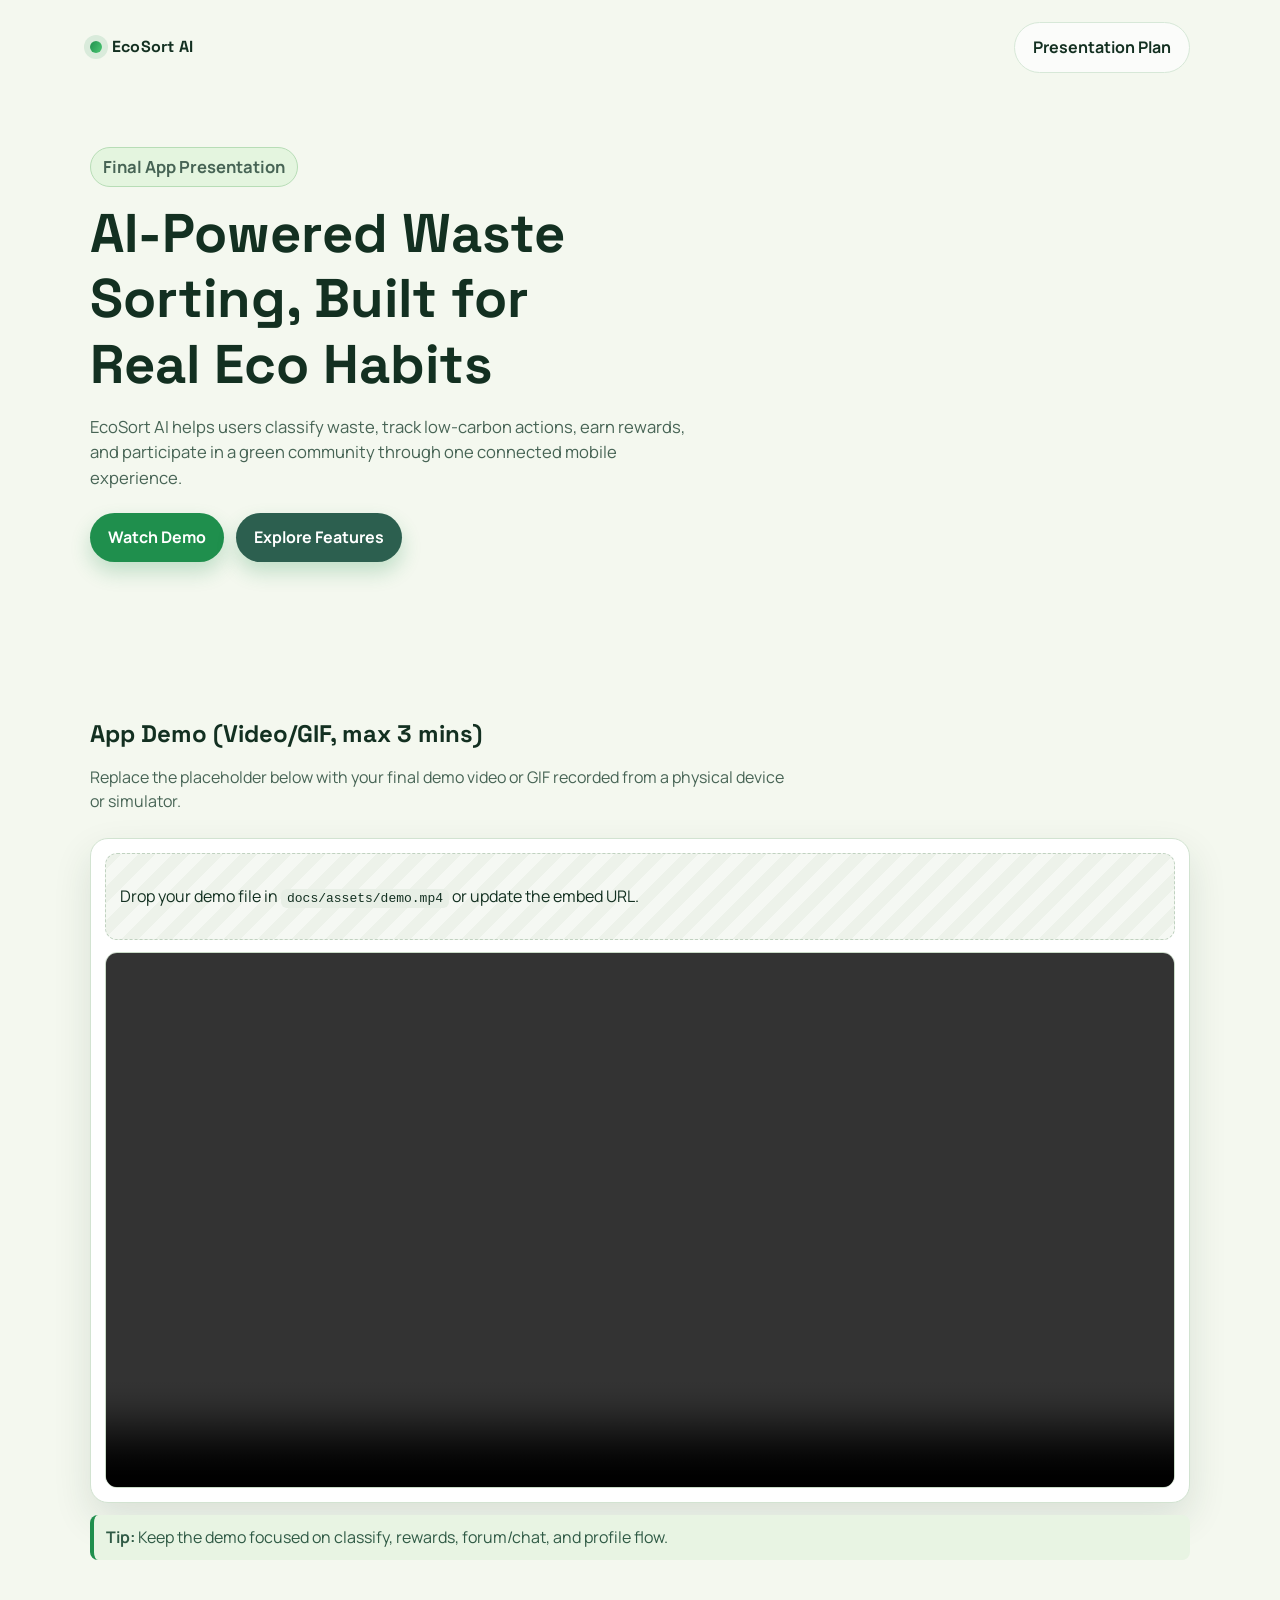
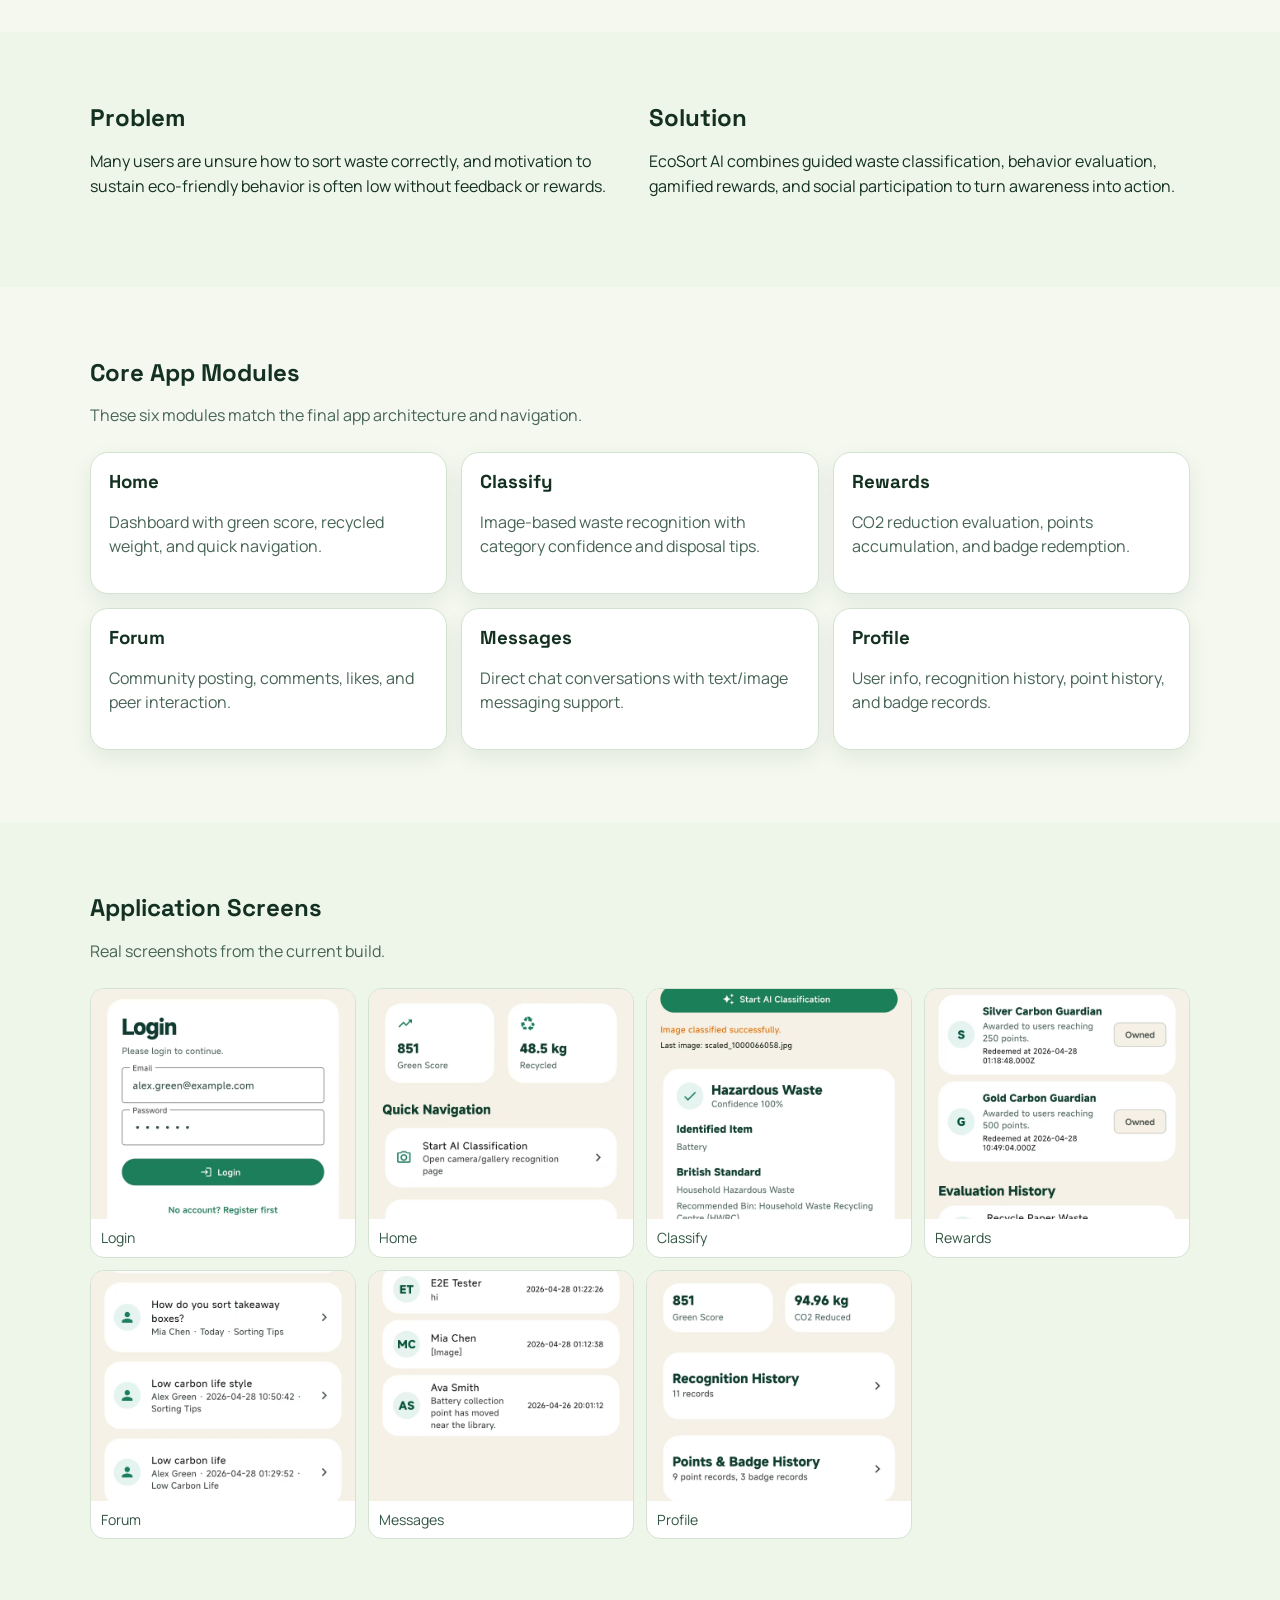
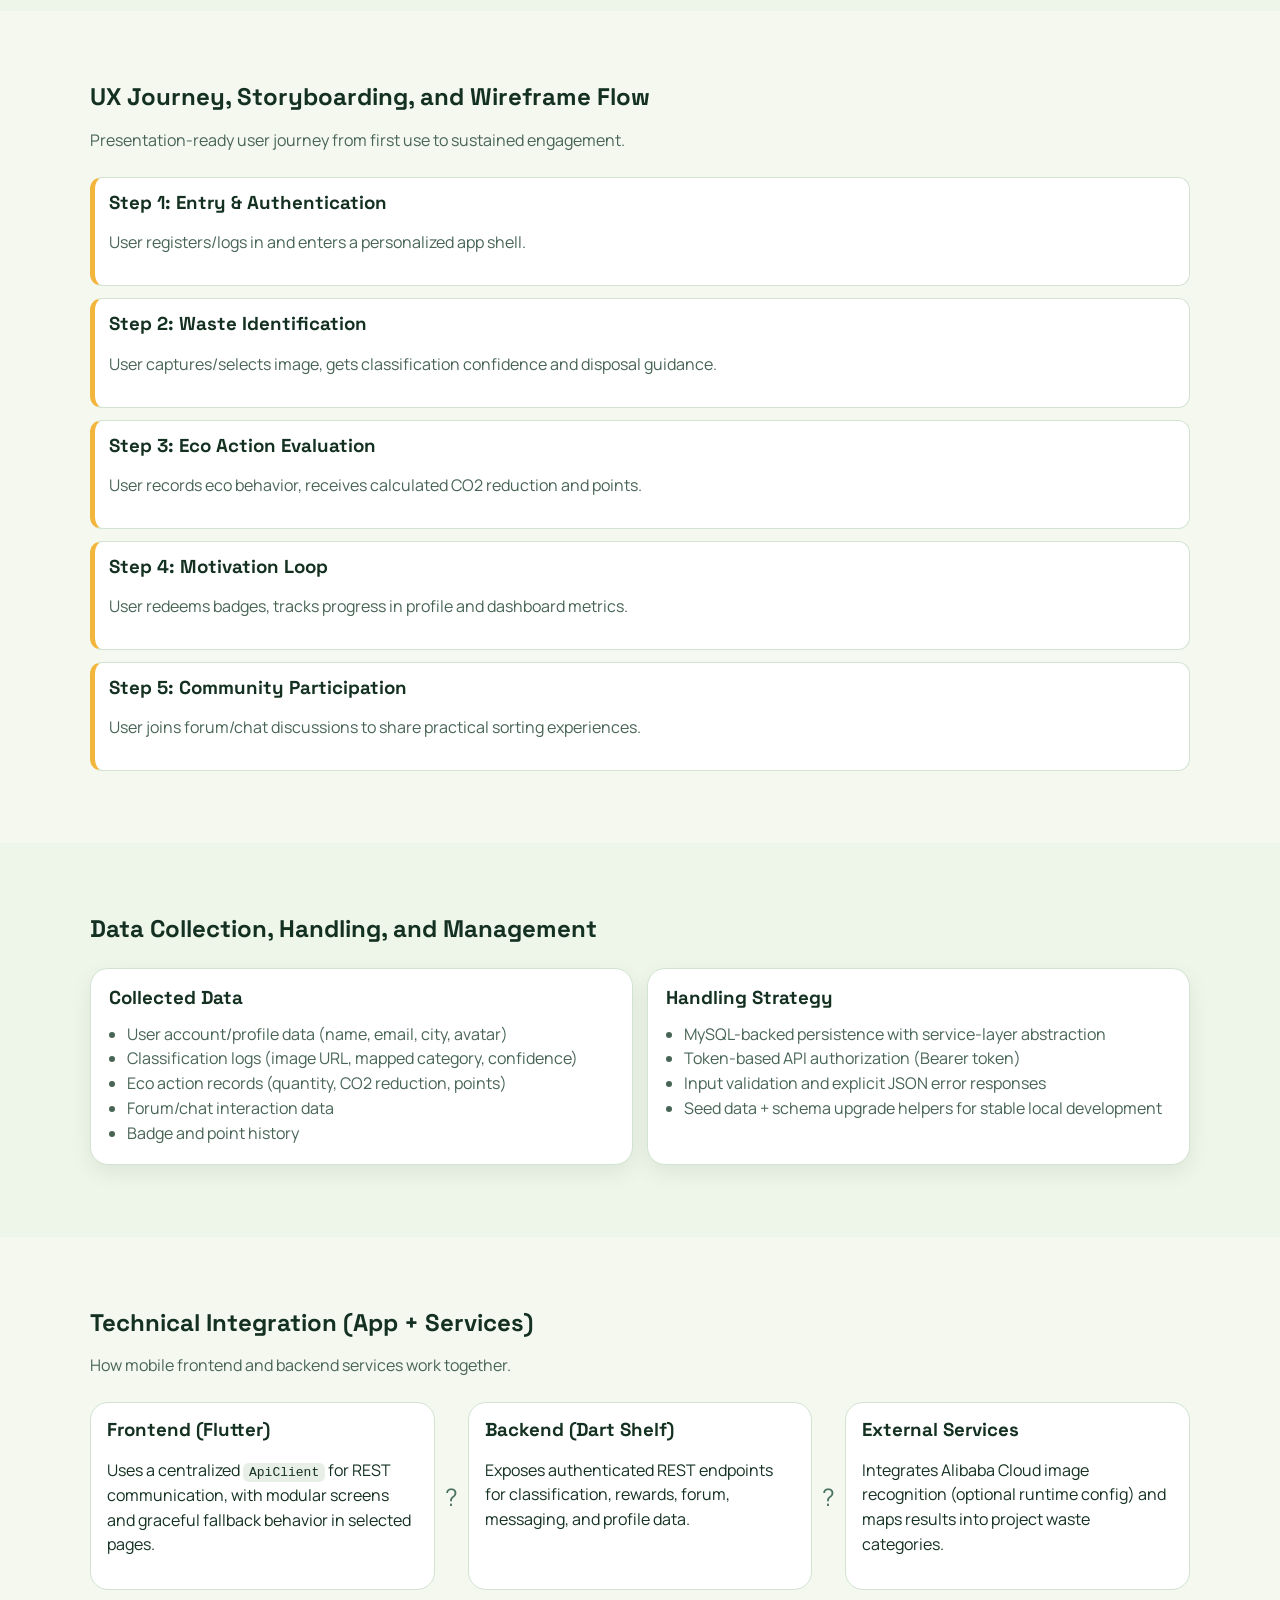
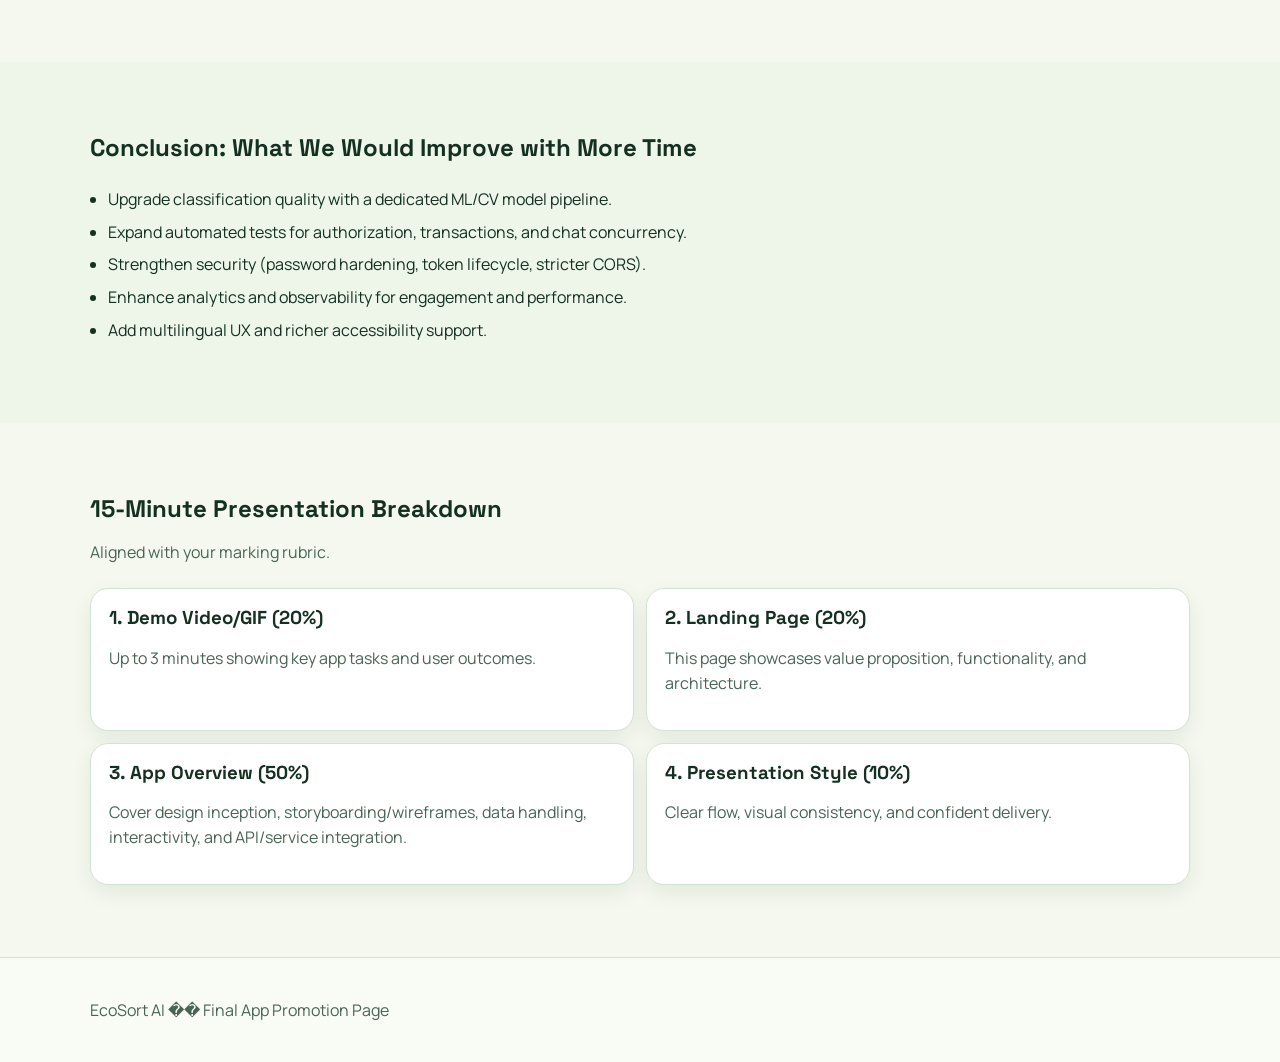
==== docs/index.html @ d4084b25 "Add GitHub pages" ====
<!doctype html>
<html lang="en">
  <head>
    <meta charset="UTF-8" />
    <meta name="viewport" content="width=device-width, initial-scale=1.0" />
    <title>EcoSort AI | Intelligent Waste Sorting App</title>
    <meta
      name="description"
      content="EcoSort AI is a Flutter-based mobile app for intelligent waste sorting, eco rewards, and green community engagement."
    />
    <link rel="preconnect" href="https://fonts.googleapis.com" />
    <link rel="preconnect" href="https://fonts.gstatic.com" crossorigin />
    <link
      href="https://fonts.googleapis.com/css2?family=Manrope:wght@400;500;600;700;800&family=Space+Grotesk:wght@500;700&display=swap"
      rel="stylesheet"
    />
    <link rel="stylesheet" href="styles.css" />
  </head>
  <body>
    <header class="hero">
      <div class="hero__bg"></div>
      <nav class="nav container">
        <div class="brand">
          <span class="brand__dot"></span>
          <span class="brand__text">EcoSort AI</span>
        </div>
        <a class="btn btn--ghost" href="#presentation-plan">Presentation Plan</a>
      </nav>

      <section class="hero__content container">
        <p class="pill">Final App Presentation</p>
        <h1>AI-Powered Waste Sorting, Built for Real Eco Habits</h1>
        <p>
          EcoSort AI helps users classify waste, track low-carbon actions, earn rewards,
          and participate in a green community through one connected mobile experience.
        </p>
        <div class="hero__actions">
          <a class="btn" href="#demo">Watch Demo</a>
          <a class="btn btn--secondary" href="#features">Explore Features</a>
        </div>
      </section>
    </header>

    <main>
      <section id="demo" class="section container">
        <div class="section__heading">
          <h2>App Demo (Video/GIF, max 3 mins)</h2>
          <p>
            Replace the placeholder below with your final demo video or GIF recorded from
            a physical device or simulator.
          </p>
        </div>

        <div class="demo-card">
          <div class="demo-card__placeholder">
            <p>Drop your demo file in <code>docs/assets/demo.mp4</code> or update the embed URL.</p>
          </div>
          <video controls preload="metadata" class="demo-card__video">
            <source src="assets/demo.mp4" type="video/mp4" />
            Your browser does not support HTML5 video.
          </video>
        </div>

        <div class="tip">
          <strong>Tip:</strong> Keep the demo focused on classify, rewards, forum/chat, and profile flow.
        </div>
      </section>

      <section id="problem-solution" class="section section--alt">
        <div class="container split">
          <div>
            <h2>Problem</h2>
            <p>
              Many users are unsure how to sort waste correctly, and motivation to sustain
              eco-friendly behavior is often low without feedback or rewards.
            </p>
          </div>
          <div>
            <h2>Solution</h2>
            <p>
              EcoSort AI combines guided waste classification, behavior evaluation,
              gamified rewards, and social participation to turn awareness into action.
            </p>
          </div>
        </div>
      </section>

      <section id="features" class="section container">
        <div class="section__heading">
          <h2>Core App Modules</h2>
          <p>These six modules match the final app architecture and navigation.</p>
        </div>

        <div class="grid grid--cards">
          <article class="feature-card">
            <h3>Home</h3>
            <p>Dashboard with green score, recycled weight, and quick navigation.</p>
          </article>
          <article class="feature-card">
            <h3>Classify</h3>
            <p>Image-based waste recognition with category confidence and disposal tips.</p>
          </article>
          <article class="feature-card">
            <h3>Rewards</h3>
            <p>CO2 reduction evaluation, points accumulation, and badge redemption.</p>
          </article>
          <article class="feature-card">
            <h3>Forum</h3>
            <p>Community posting, comments, likes, and peer interaction.</p>
          </article>
          <article class="feature-card">
            <h3>Messages</h3>
            <p>Direct chat conversations with text/image messaging support.</p>
          </article>
          <article class="feature-card">
            <h3>Profile</h3>
            <p>User info, recognition history, point history, and badge records.</p>
          </article>
        </div>
      </section>

      <section id="screens" class="section section--alt">
        <div class="container">
          <div class="section__heading">
            <h2>Application Screens</h2>
            <p>Real screenshots from the current build.</p>
          </div>

          <div class="gallery">
            <figure><img src="assets/screenshots/login.jpg" alt="Login screen" /><figcaption>Login</figcaption></figure>
            <figure><img src="assets/screenshots/Home.jpg" alt="Home screen" /><figcaption>Home</figcaption></figure>
            <figure><img src="assets/screenshots/Classify.jpg" alt="Classify screen" /><figcaption>Classify</figcaption></figure>
            <figure><img src="assets/screenshots/Rewards.jpg" alt="Rewards screen" /><figcaption>Rewards</figcaption></figure>
            <figure><img src="assets/screenshots/Forum.jpg" alt="Forum screen" /><figcaption>Forum</figcaption></figure>
            <figure><img src="assets/screenshots/Messages.jpg" alt="Messages screen" /><figcaption>Messages</figcaption></figure>
            <figure><img src="assets/screenshots/Profile.jpg" alt="Profile screen" /><figcaption>Profile</figcaption></figure>
          </div>
        </div>
      </section>

      <section id="ux" class="section container">
        <div class="section__heading">
          <h2>UX Journey, Storyboarding, and Wireframe Flow</h2>
          <p>Presentation-ready user journey from first use to sustained engagement.</p>
        </div>

        <ol class="timeline">
          <li>
            <h3>Step 1: Entry & Authentication</h3>
            <p>User registers/logs in and enters a personalized app shell.</p>
          </li>
          <li>
            <h3>Step 2: Waste Identification</h3>
            <p>User captures/selects image, gets classification confidence and disposal guidance.</p>
          </li>
          <li>
            <h3>Step 3: Eco Action Evaluation</h3>
            <p>User records eco behavior, receives calculated CO2 reduction and points.</p>
          </li>
          <li>
            <h3>Step 4: Motivation Loop</h3>
            <p>User redeems badges, tracks progress in profile and dashboard metrics.</p>
          </li>
          <li>
            <h3>Step 5: Community Participation</h3>
            <p>User joins forum/chat discussions to share practical sorting experiences.</p>
          </li>
        </ol>
      </section>

      <section id="data" class="section section--alt">
        <div class="container">
          <div class="section__heading">
            <h2>Data Collection, Handling, and Management</h2>
          </div>

          <div class="grid grid--two">
            <article class="info-card">
              <h3>Collected Data</h3>
              <ul>
                <li>User account/profile data (name, email, city, avatar)</li>
                <li>Classification logs (image URL, mapped category, confidence)</li>
                <li>Eco action records (quantity, CO2 reduction, points)</li>
                <li>Forum/chat interaction data</li>
                <li>Badge and point history</li>
              </ul>
            </article>
            <article class="info-card">
              <h3>Handling Strategy</h3>
              <ul>
                <li>MySQL-backed persistence with service-layer abstraction</li>
                <li>Token-based API authorization (Bearer token)</li>
                <li>Input validation and explicit JSON error responses</li>
                <li>Seed data + schema upgrade helpers for stable local development</li>
              </ul>
            </article>
          </div>
        </div>
      </section>

      <section id="integration" class="section container">
        <div class="section__heading">
          <h2>Technical Integration (App + Services)</h2>
          <p>How mobile frontend and backend services work together.</p>
        </div>

        <div class="integration">
          <div class="integration__column">
            <h3>Frontend (Flutter)</h3>
            <p>
              Uses a centralized <code>ApiClient</code> for REST communication,
              with modular screens and graceful fallback behavior in selected pages.
            </p>
          </div>
          <div class="integration__arrow">?</div>
          <div class="integration__column">
            <h3>Backend (Dart Shelf)</h3>
            <p>
              Exposes authenticated REST endpoints for classification, rewards,
              forum, messaging, and profile data.
            </p>
          </div>
          <div class="integration__arrow">?</div>
          <div class="integration__column">
            <h3>External Services</h3>
            <p>
              Integrates Alibaba Cloud image recognition (optional runtime config)
              and maps results into project waste categories.
            </p>
          </div>
        </div>
      </section>

      <section id="improvements" class="section section--alt">
        <div class="container">
          <div class="section__heading">
            <h2>Conclusion: What We Would Improve with More Time</h2>
          </div>

          <ul class="improvements">
            <li>Upgrade classification quality with a dedicated ML/CV model pipeline.</li>
            <li>Expand automated tests for authorization, transactions, and chat concurrency.</li>
            <li>Strengthen security (password hardening, token lifecycle, stricter CORS).</li>
            <li>Enhance analytics and observability for engagement and performance.</li>
            <li>Add multilingual UX and richer accessibility support.</li>
          </ul>
        </div>
      </section>

      <section id="presentation-plan" class="section container">
        <div class="section__heading">
          <h2>15-Minute Presentation Breakdown</h2>
          <p>Aligned with your marking rubric.</p>
        </div>

        <div class="plan">
          <article>
            <h3>1. Demo Video/GIF (20%)</h3>
            <p>Up to 3 minutes showing key app tasks and user outcomes.</p>
          </article>
          <article>
            <h3>2. Landing Page (20%)</h3>
            <p>This page showcases value proposition, functionality, and architecture.</p>
          </article>
          <article>
            <h3>3. App Overview (50%)</h3>
            <p>
              Cover design inception, storyboarding/wireframes, data handling,
              interactivity, and API/service integration.
            </p>
          </article>
          <article>
            <h3>4. Presentation Style (10%)</h3>
            <p>Clear flow, visual consistency, and confident delivery.</p>
          </article>
        </div>
      </section>
    </main>

    <footer class="footer">
      <div class="container">
        <p>EcoSort AI �� Final App Promotion Page</p>
      </div>
    </footer>
  </body>
</html>
---- docs/styles.css ----
:root {
  --bg: #f4f8ef;
  --surface: #ffffff;
  --surface-soft: #ecf5e6;
  --ink: #133021;
  --ink-soft: #476455;
  --accent: #1f8f4d;
  --accent-2: #f2b63d;
  --line: #d2e3d1;
  --shadow: 0 16px 38px rgba(22, 57, 38, 0.12);
  --radius: 18px;
}

* {
  box-sizing: border-box;
}

html,
body {
  margin: 0;
  padding: 0;
  font-family: "Manrope", sans-serif;
  color: var(--ink);
  background: var(--bg);
  line-height: 1.55;
}

img,
video {
  max-width: 100%;
  display: block;
}

.container {
  width: min(1100px, 92vw);
  margin: 0 auto;
}

.hero {
  position: relative;
  overflow: hidden;
  padding-bottom: 56px;
}

.hero__bg {
  position: absolute;
  inset: 0;
  background:
    radial-gradient(circle at 20% 10%, #d8f0ce 0%, transparent 35%),
    radial-gradient(circle at 90% 20%, #ffe9ba 0%, transparent 30%),
    linear-gradient(135deg, #f7fff1, #eef8e8 50%, #f8f6ea);
  z-index: -1;
}

.nav {
  display: flex;
  justify-content: space-between;
  align-items: center;
  padding: 22px 0;
}

.brand {
  display: inline-flex;
  align-items: center;
  gap: 10px;
}

.brand__dot {
  width: 12px;
  height: 12px;
  border-radius: 50%;
  background: linear-gradient(120deg, var(--accent), #4dc874);
  box-shadow: 0 0 0 6px rgba(31, 143, 77, 0.12);
}

.brand__text {
  font-family: "Space Grotesk", sans-serif;
  font-weight: 700;
  letter-spacing: 0.2px;
}

.hero__content {
  padding: 36px 0 30px;
}

.pill {
  display: inline-block;
  background: #e4f5df;
  color: #1b6f3f;
  border: 1px solid #b7ddb6;
  border-radius: 999px;
  padding: 6px 12px;
  font-weight: 700;
  font-size: 0.82rem;
  margin-bottom: 14px;
}

h1,
h2,
h3 {
  margin: 0 0 12px;
  line-height: 1.2;
  font-family: "Space Grotesk", sans-serif;
}

h1 {
  font-size: clamp(2rem, 4.4vw, 3.4rem);
  max-width: 15ch;
}

.hero__content p {
  max-width: 62ch;
  color: var(--ink-soft);
  font-size: 1.04rem;
}

.hero__actions {
  display: flex;
  gap: 12px;
  margin-top: 22px;
  flex-wrap: wrap;
}

.btn {
  display: inline-flex;
  align-items: center;
  justify-content: center;
  border: none;
  border-radius: 999px;
  padding: 12px 18px;
  text-decoration: none;
  font-weight: 700;
  color: white;
  background: var(--accent);
  transition: transform 0.2s ease, box-shadow 0.2s ease;
  box-shadow: 0 10px 20px rgba(31, 143, 77, 0.24);
}

.btn:hover {
  transform: translateY(-2px);
}

.btn--secondary {
  background: #2c5f4f;
}

.btn--ghost {
  color: var(--ink);
  background: rgba(255, 255, 255, 0.68);
  border: 1px solid #d7e8d8;
  box-shadow: none;
}

.section {
  padding: 72px 0;
}

.section--alt {
  background: #eef5e9;
}

.section__heading {
  margin-bottom: 24px;
}

.section__heading p {
  color: var(--ink-soft);
  max-width: 70ch;
}

.demo-card {
  background: var(--surface);
  border: 1px solid var(--line);
  border-radius: var(--radius);
  padding: 14px;
  box-shadow: var(--shadow);
}

.demo-card__placeholder {
  background: repeating-linear-gradient(
    -45deg,
    #f5f8f3,
    #f5f8f3 12px,
    #edf2ea 12px,
    #edf2ea 24px
  );
  border: 1px dashed #c0d2c0;
  border-radius: 12px;
  padding: 14px;
  margin-bottom: 12px;
}

.demo-card__video {
  width: 100%;
  border-radius: 12px;
  border: 1px solid #cadbc7;
}

.tip {
  margin-top: 12px;
  color: #2f5a45;
  background: #e8f4e3;
  border-left: 4px solid var(--accent);
  padding: 10px 12px;
  border-radius: 8px;
}

.split {
  display: grid;
  gap: 18px;
  grid-template-columns: repeat(2, minmax(0, 1fr));
}

.grid {
  display: grid;
  gap: 14px;
}

.grid--cards {
  grid-template-columns: repeat(3, minmax(0, 1fr));
}

.feature-card,
.info-card,
.plan article {
  background: var(--surface);
  border: 1px solid var(--line);
  border-radius: var(--radius);
  padding: 18px;
  box-shadow: 0 8px 22px rgba(18, 48, 34, 0.07);
}

.feature-card p,
.info-card li,
.plan p,
.timeline p {
  color: var(--ink-soft);
}

.gallery {
  display: grid;
  gap: 12px;
  grid-template-columns: repeat(4, minmax(0, 1fr));
}

.gallery figure {
  margin: 0;
  border-radius: 14px;
  overflow: hidden;
  background: var(--surface);
  border: 1px solid var(--line);
}

.gallery img {
  width: 100%;
  height: 230px;
  object-fit: cover;
}

.gallery figcaption {
  font-size: 0.88rem;
  padding: 8px 10px;
  color: #325543;
}

.timeline {
  list-style: none;
  padding: 0;
  margin: 0;
  display: grid;
  gap: 12px;
}

.timeline li {
  background: var(--surface);
  border: 1px solid var(--line);
  border-left: 5px solid var(--accent-2);
  border-radius: 12px;
  padding: 14px;
}

.grid--two {
  grid-template-columns: repeat(2, minmax(0, 1fr));
}

.info-card ul,
.improvements {
  margin: 0;
  padding-left: 18px;
}

.integration {
  display: grid;
  gap: 10px;
  grid-template-columns: 1fr auto 1fr auto 1fr;
  align-items: stretch;
}

.integration__column {
  background: var(--surface);
  border: 1px solid var(--line);
  border-radius: var(--radius);
  padding: 16px;
}

.integration__arrow {
  display: grid;
  place-items: center;
  font-size: 1.5rem;
  color: #4b735f;
}

.improvements li {
  margin: 8px 0;
}

.plan {
  display: grid;
  gap: 12px;
  grid-template-columns: repeat(2, minmax(0, 1fr));
}

.footer {
  border-top: 1px solid #d4e2d4;
  background: #f8fcf4;
  padding: 24px 0;
  color: #486553;
}

code {
  background: #e8efe6;
  padding: 2px 6px;
  border-radius: 6px;
}

@media (max-width: 980px) {
  .grid--cards {
    grid-template-columns: repeat(2, minmax(0, 1fr));
  }

  .gallery {
    grid-template-columns: repeat(3, minmax(0, 1fr));
  }

  .integration {
    grid-template-columns: 1fr;
  }

  .integration__arrow {
    transform: rotate(90deg);
    font-size: 1.2rem;
  }
}

@media (max-width: 720px) {
  .split,
  .grid--two,
  .plan,
  .grid--cards,
  .gallery {
    grid-template-columns: 1fr;
  }

  .hero__content {
    padding-top: 24px;
  }

  .section {
    padding: 54px 0;
  }
}
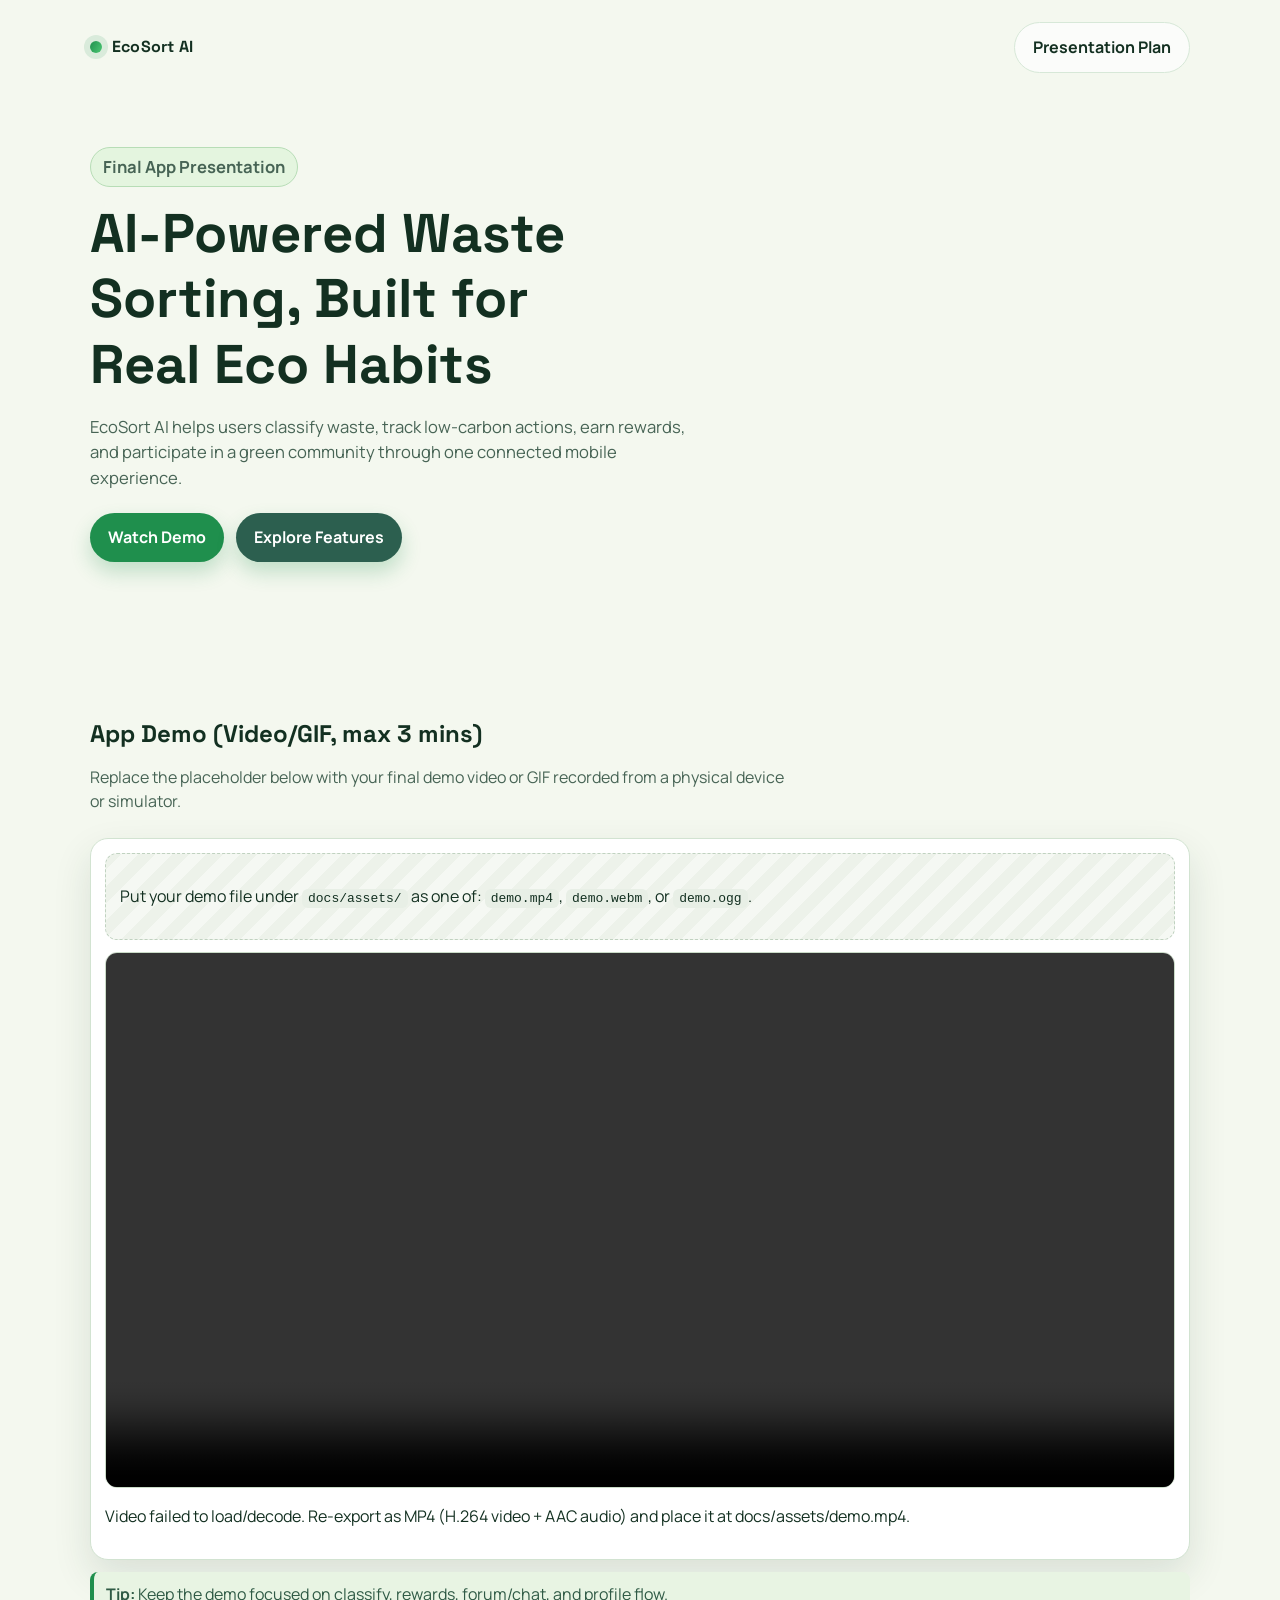
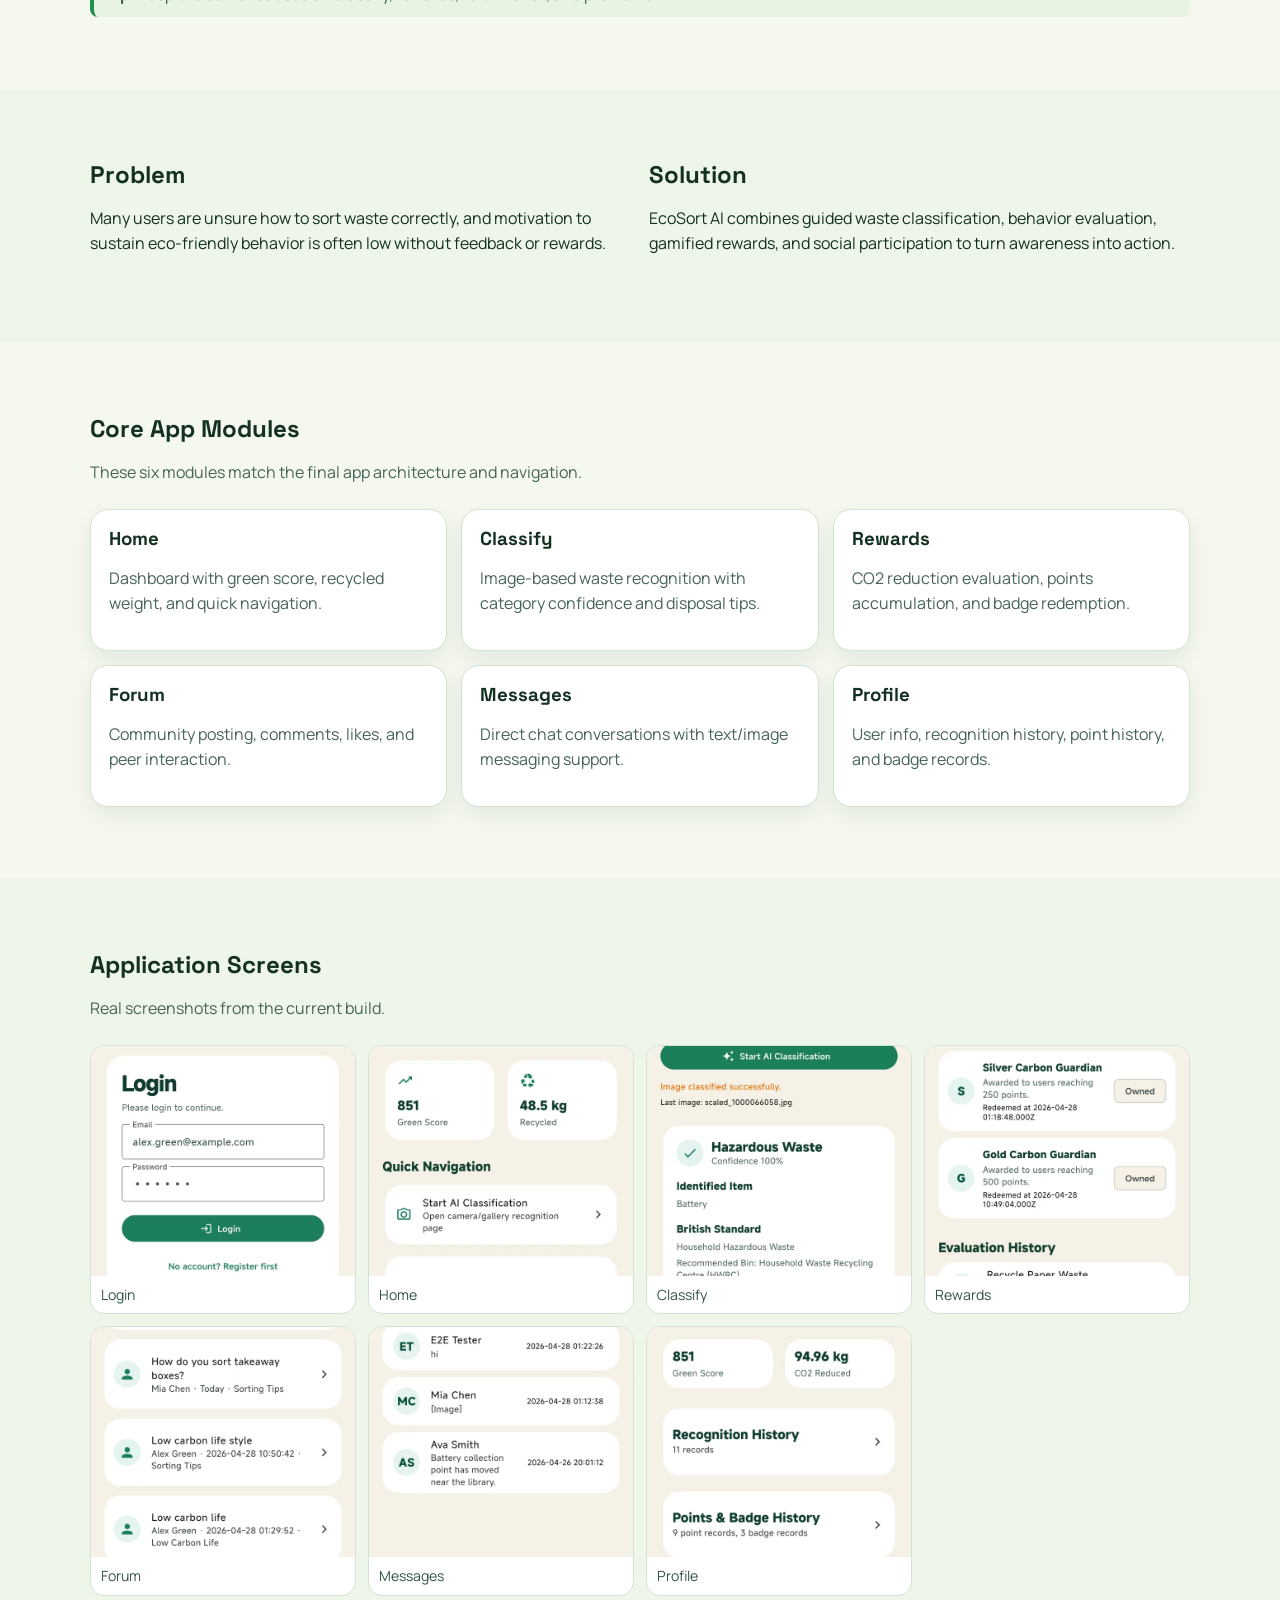
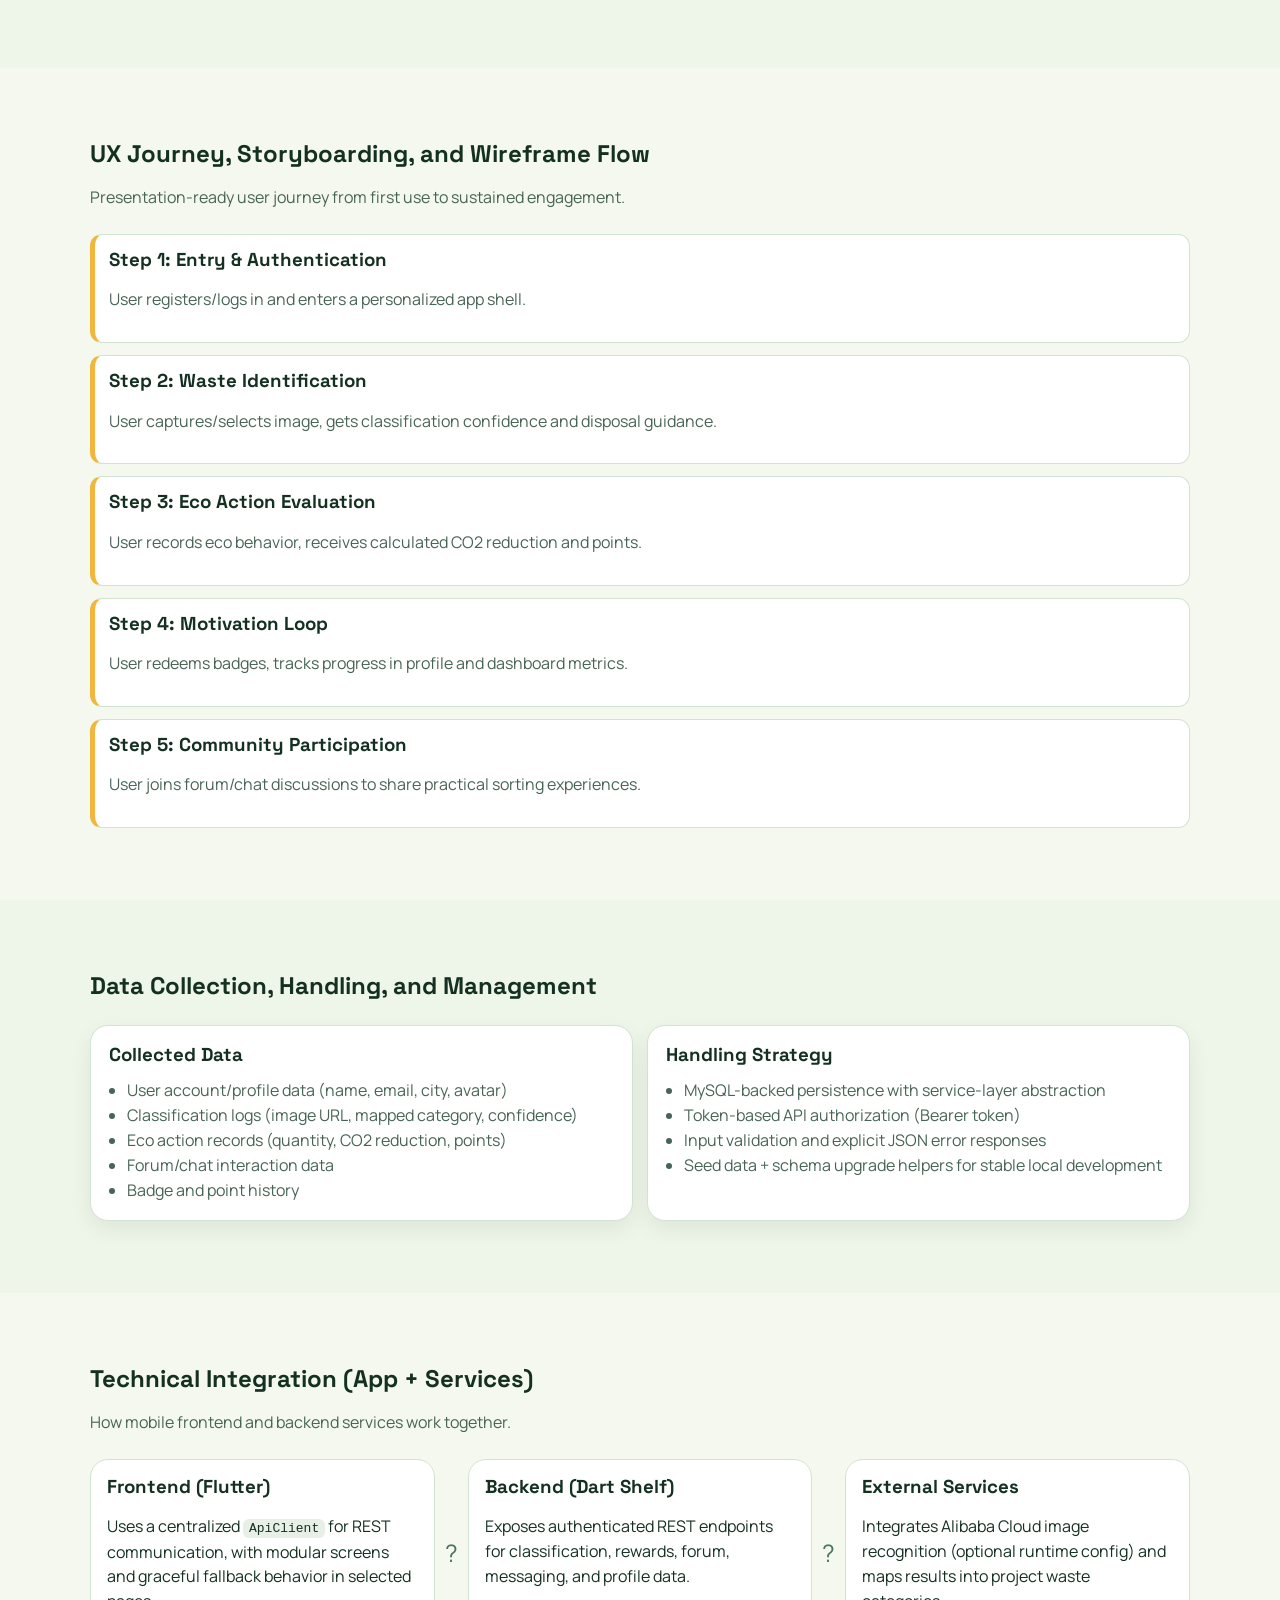
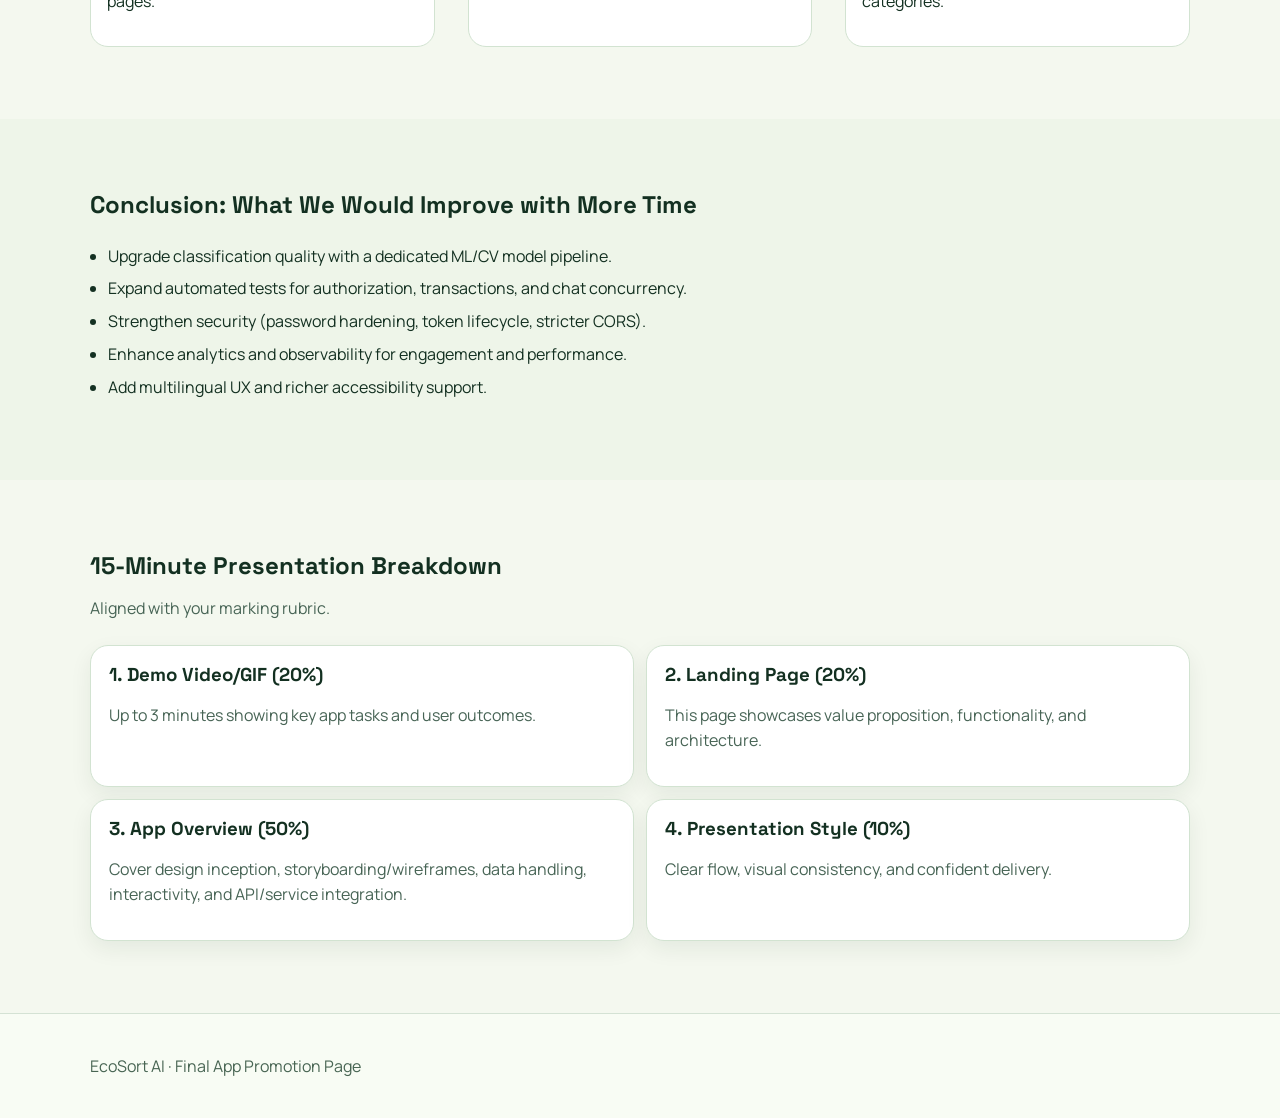
==== commit 57cefd42: "Fix video play bug" ====
--- a/docs/index.html
+++ b/docs/index.html
@@ -1,4 +1,4 @@
-<!doctype html>
+﻿<!doctype html>
 <html lang="en">
   <head>
     <meta charset="UTF-8" />
@@ -53,12 +53,15 @@
 
         <div class="demo-card">
           <div class="demo-card__placeholder">
-            <p>Drop your demo file in <code>docs/assets/demo.mp4</code> or update the embed URL.</p>
-          </div>
-          <video controls preload="metadata" class="demo-card__video">
-            <source src="assets/demo.mp4" type="video/mp4" />
+            <p>
+              Put your demo file under <code>docs/assets/</code> as one of:
+              <code>demo.mp4</code>, <code>demo.webm</code>, or <code>demo.ogg</code>.
+            </p>
+          </div>
+          <video controls preload="metadata" class="demo-card__video" id="demoVideo" playsinline>
             Your browser does not support HTML5 video.
           </video>
+          <p id="demoVideoStatus" class="demo-card__status" aria-live="polite"></p>
         </div>
 
         <div class="tip">
@@ -279,8 +282,68 @@
 
     <footer class="footer">
       <div class="container">
-        <p>EcoSort AI �� Final App Promotion Page</p>
+        <p>EcoSort AI · Final App Promotion Page</p>
       </div>
     </footer>
+      <script>
+      (function () {
+        const video = document.getElementById("demoVideo");
+        const status = document.getElementById("demoVideoStatus");
+        if (!video || !status) {
+          return;
+        }
+
+        const candidates = [
+          { path: "assets/demo.mp4", type: "video/mp4" },
+          { path: "assets/demo.webm", type: "video/webm" },
+          { path: "assets/demo.ogg", type: "video/ogg" },
+        ];
+
+        let index = -1;
+
+        function isSupported(type) {
+          return video.canPlayType(type) !== "";
+        }
+
+        function nextCandidate() {
+          index += 1;
+          while (index < candidates.length && !isSupported(candidates[index].type)) {
+            index += 1;
+          }
+          if (index >= candidates.length) {
+            status.textContent =
+              "No playable demo video found. Add docs/assets/demo.mp4 (H.264 + AAC recommended).";
+            status.classList.remove("demo-card__status--ok");
+            status.classList.add("demo-card__status--error");
+            return;
+          }
+
+          const item = candidates[index];
+          status.textContent = "Trying: " + item.path;
+          video.src = item.path;
+          video.load();
+        }
+
+        video.addEventListener("loadeddata", function () {
+          const item = candidates[index];
+          status.textContent = "Loaded demo file: " + (item ? item.path : "unknown");
+          status.classList.remove("demo-card__status--error");
+          status.classList.add("demo-card__status--ok");
+        });
+
+        video.addEventListener("error", function () {
+          if (index < candidates.length - 1) {
+            nextCandidate();
+          } else {
+            status.textContent =
+              "Video failed to load/decode. Re-export as MP4 (H.264 video + AAC audio) and place it at docs/assets/demo.mp4.";
+            status.classList.remove("demo-card__status--ok");
+            status.classList.add("demo-card__status--error");
+          }
+        });
+
+        nextCandidate();
+      })();
+    </script>
   </body>
 </html>
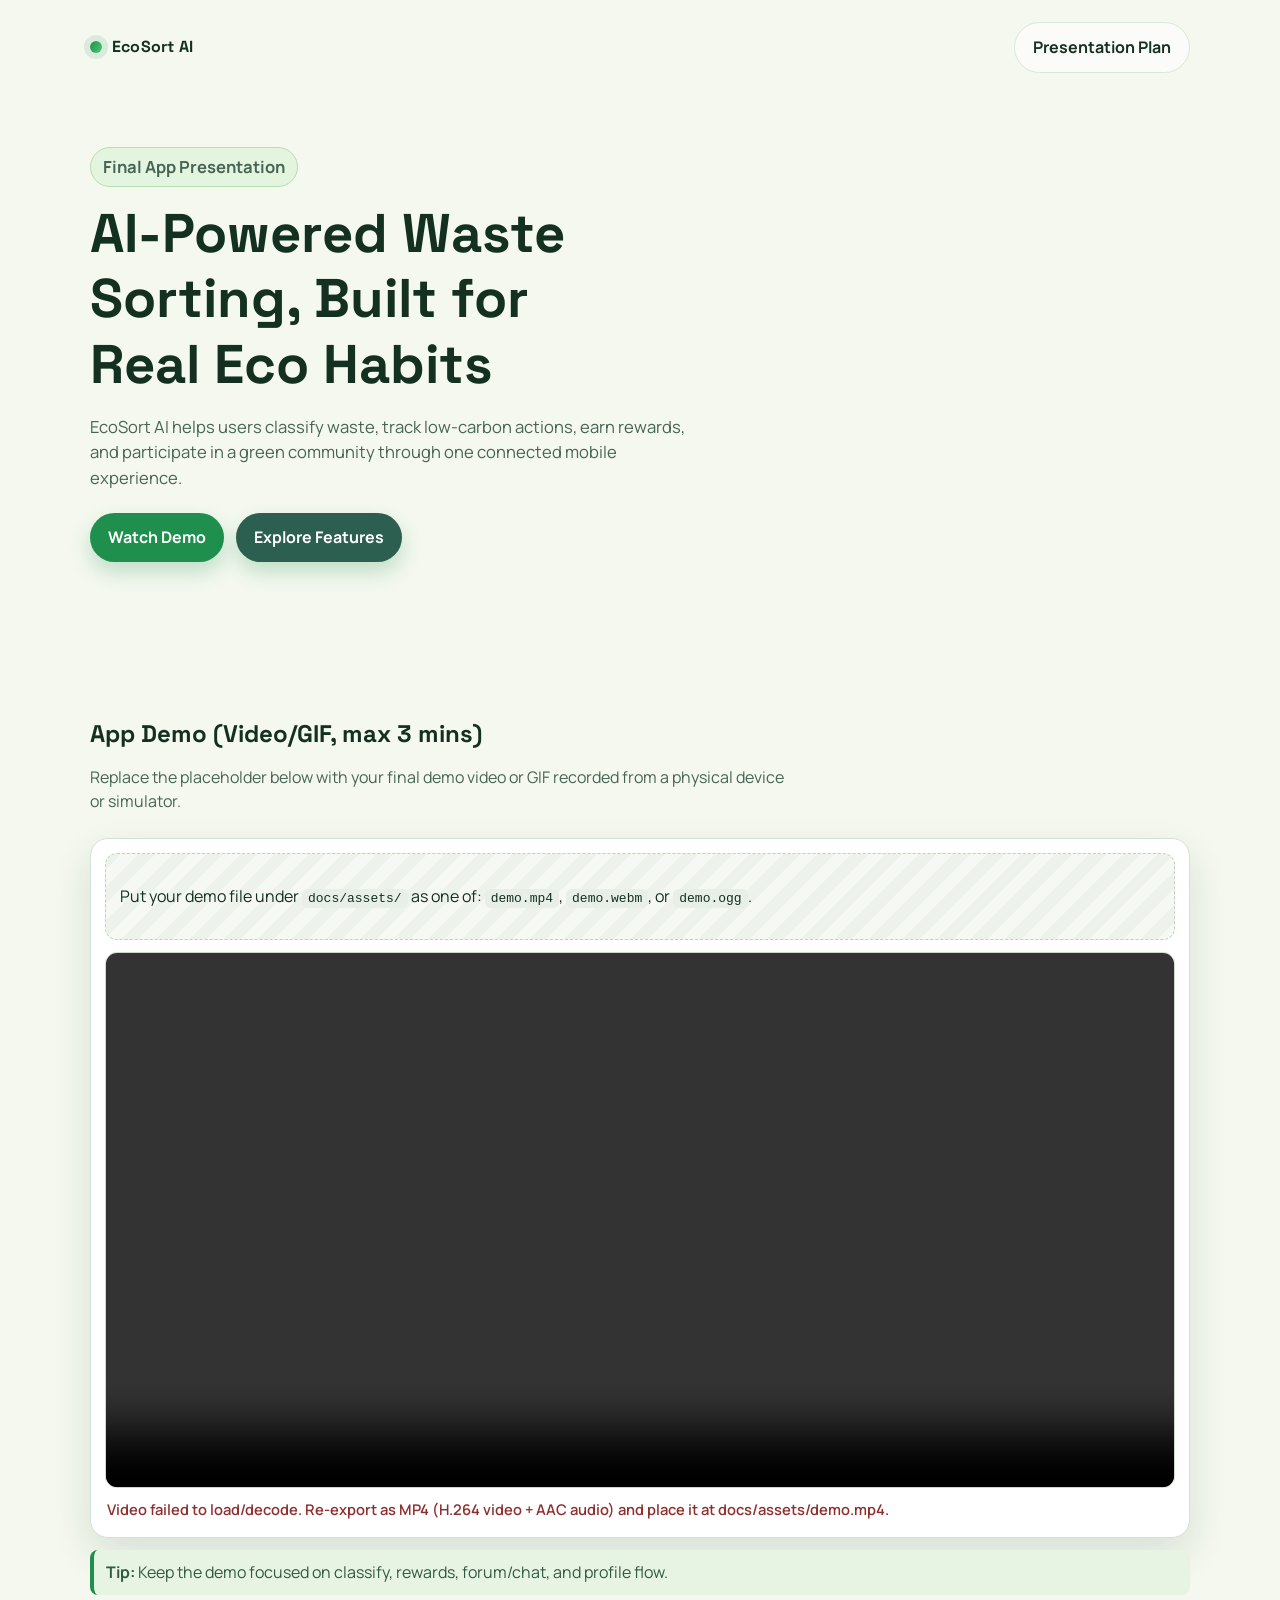
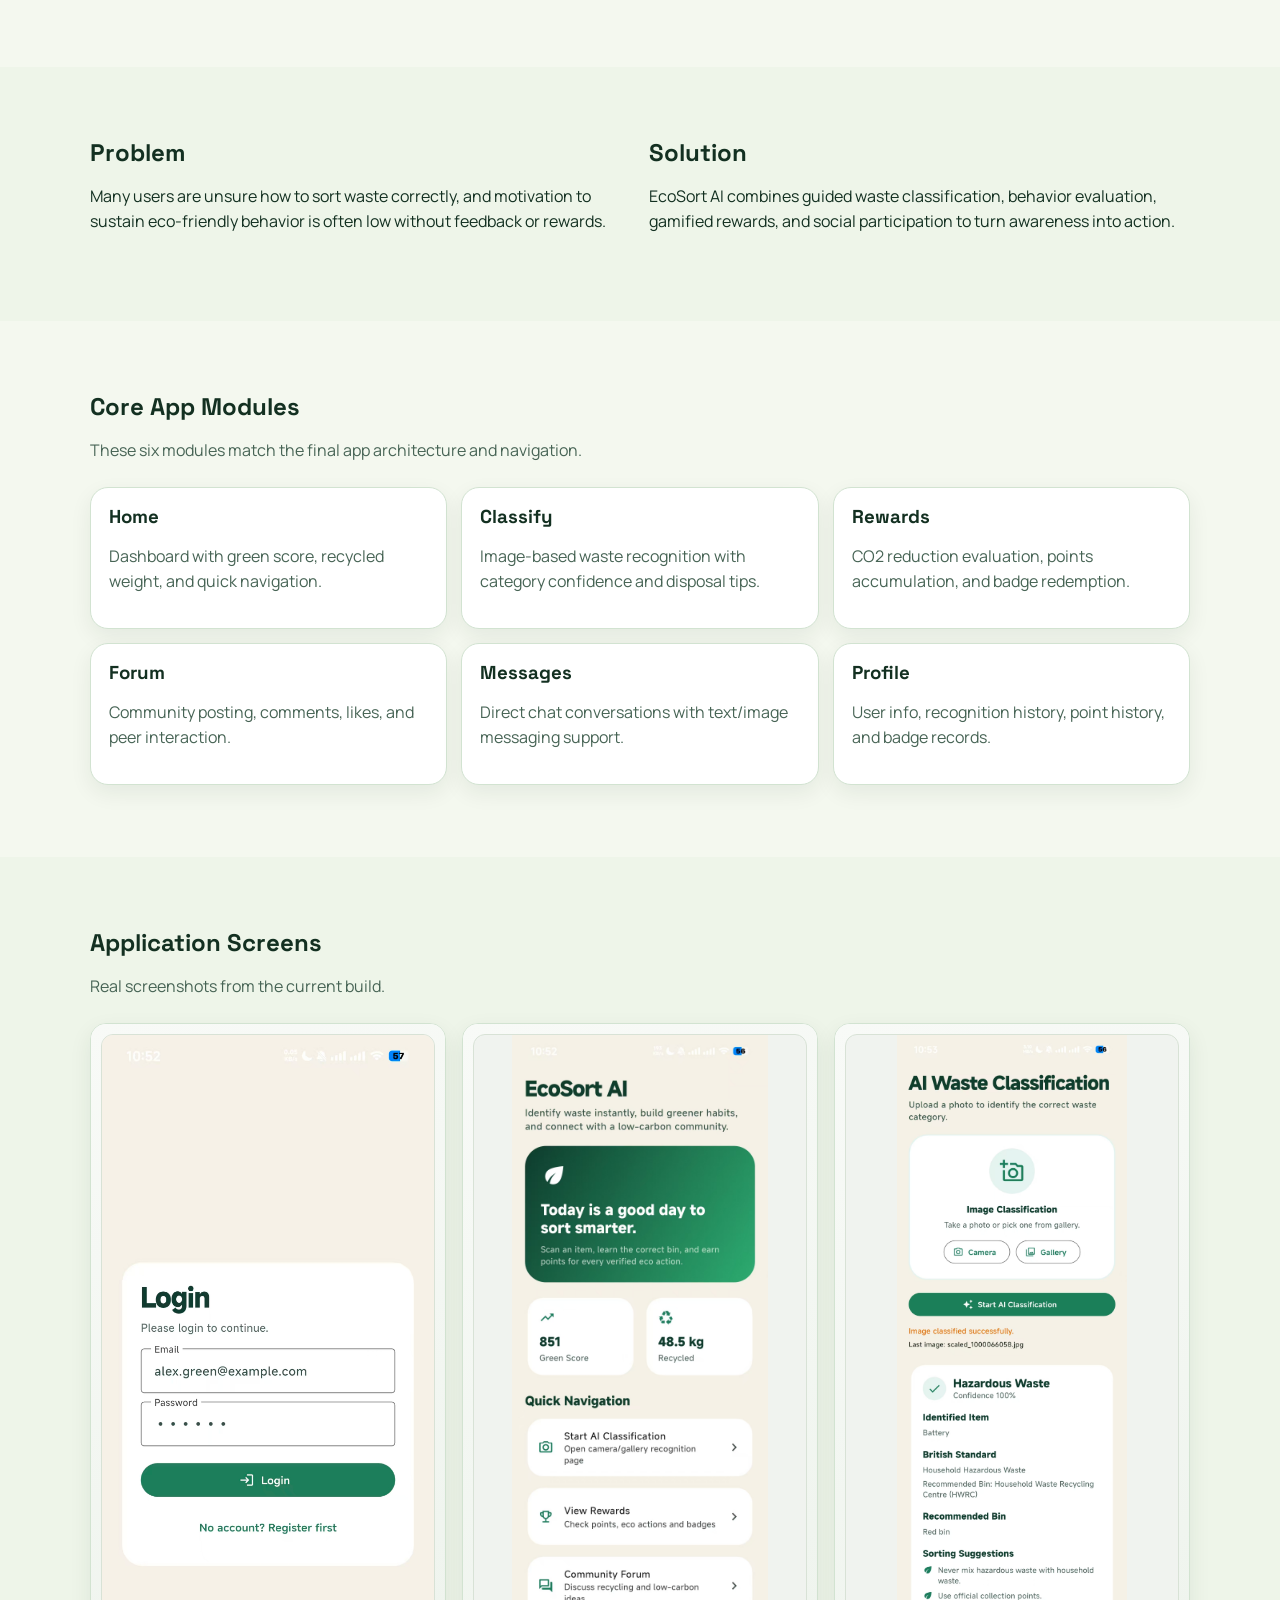
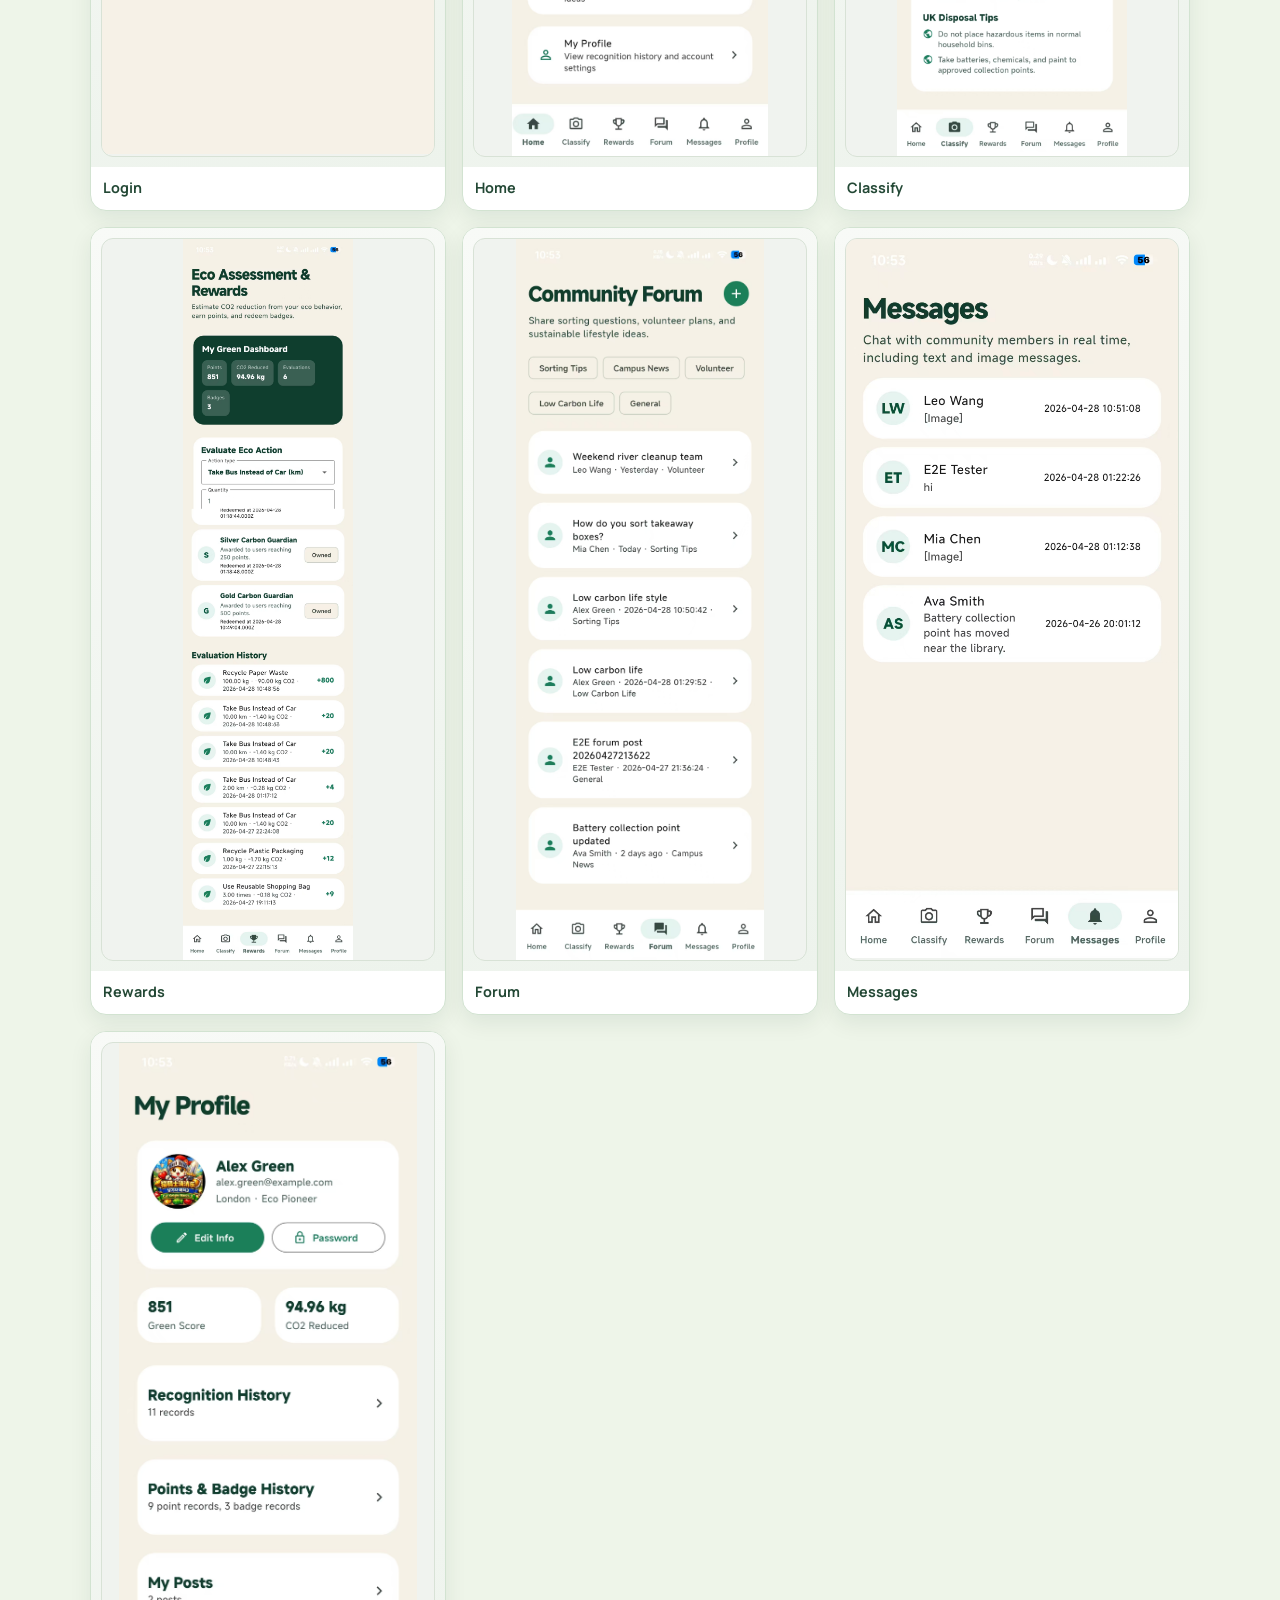
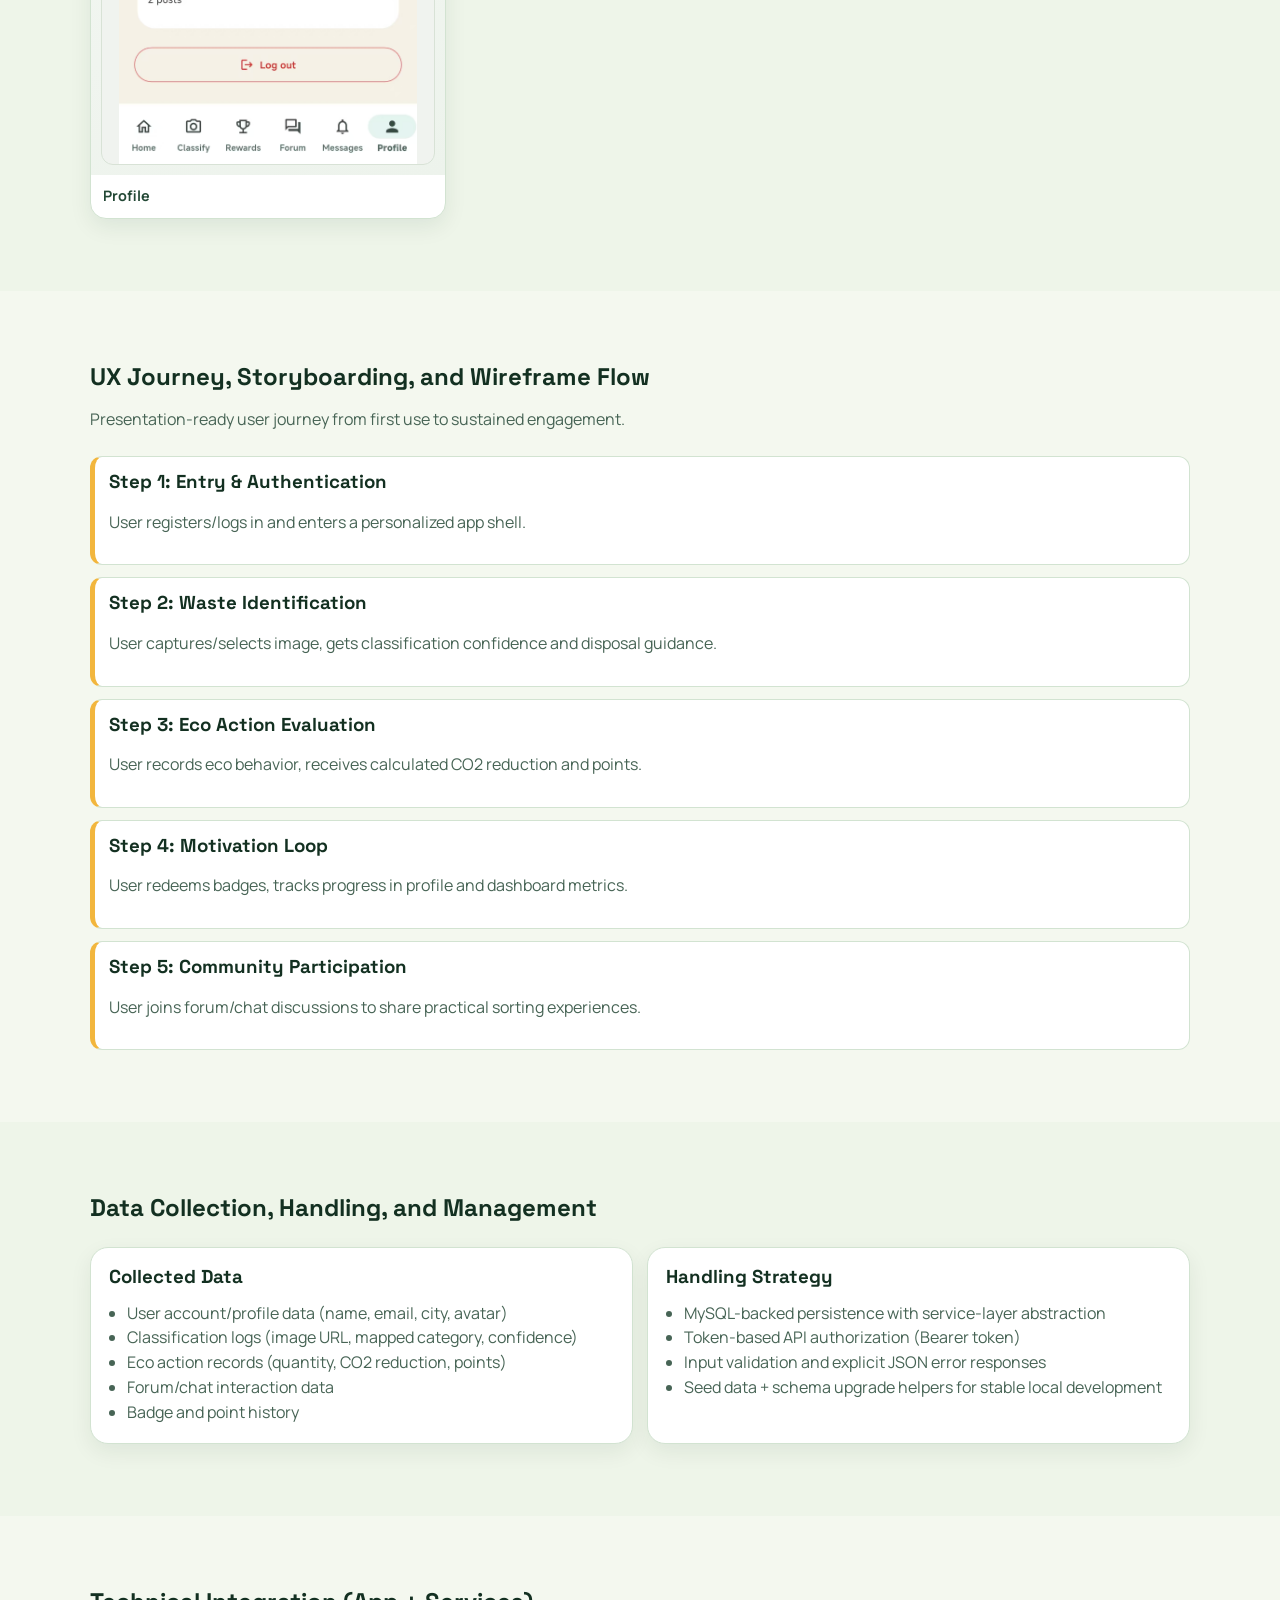
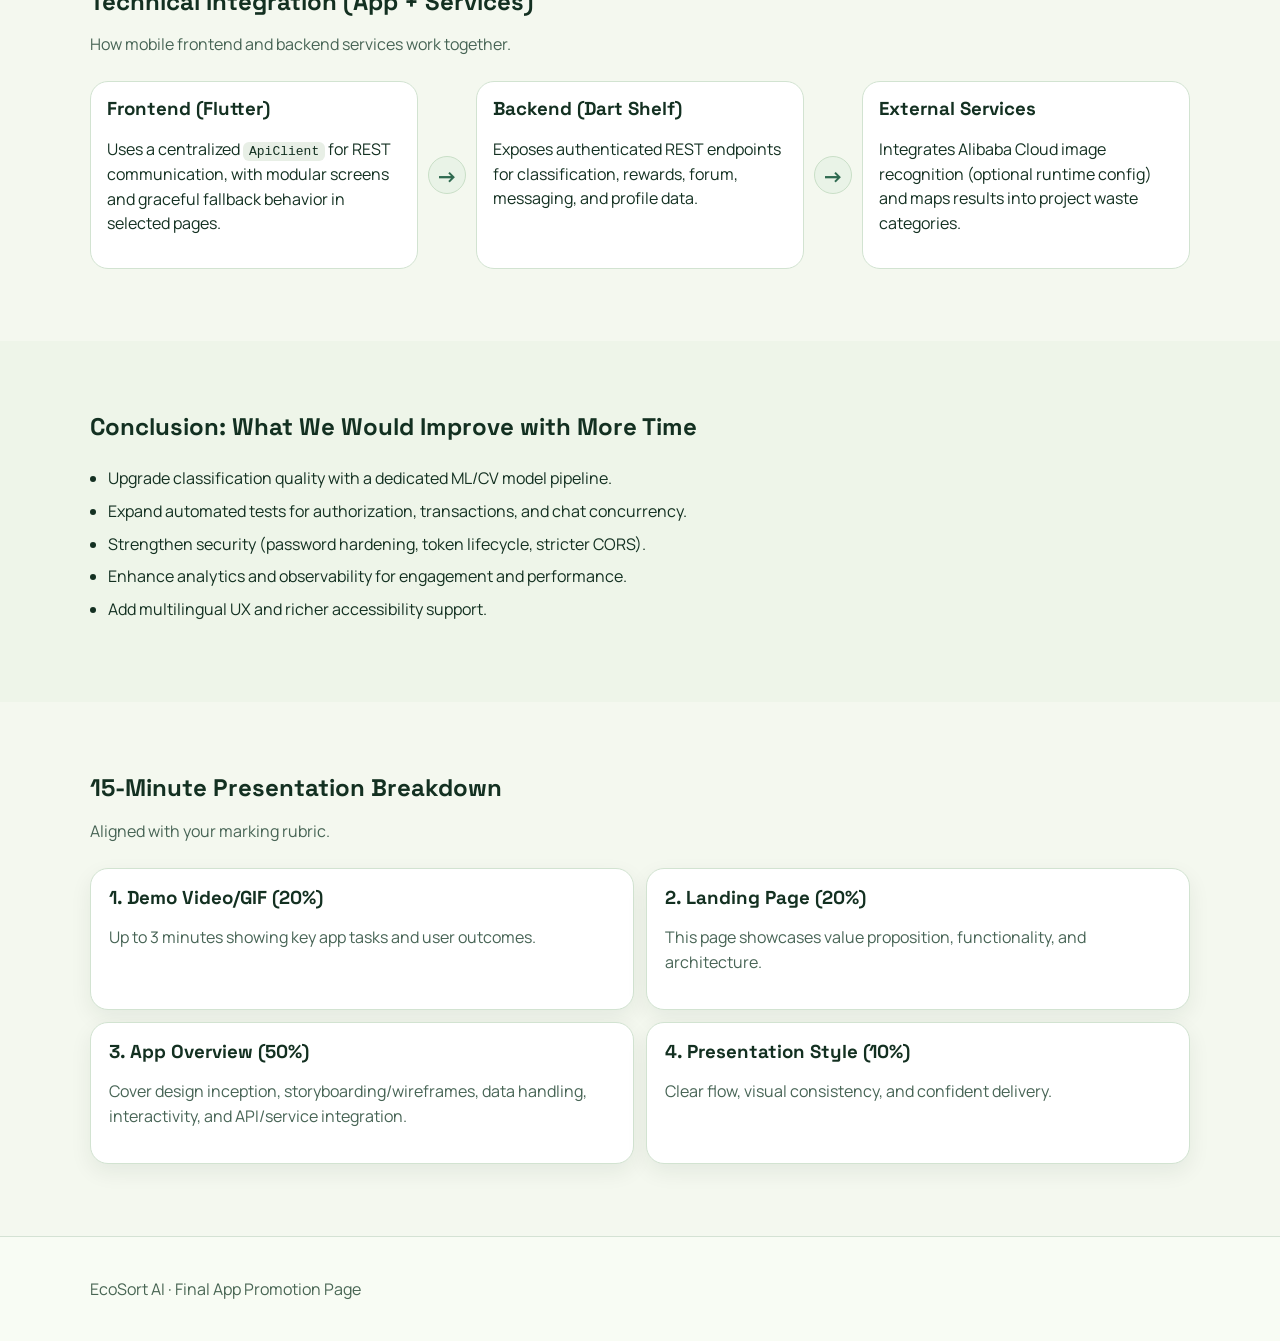
==== commit 6f21cba4: "Fix pages" ====
--- a/docs/index.html
+++ b/docs/index.html
@@ -130,13 +130,13 @@
           </div>
 
           <div class="gallery">
-            <figure><img src="assets/screenshots/login.jpg" alt="Login screen" /><figcaption>Login</figcaption></figure>
-            <figure><img src="assets/screenshots/Home.jpg" alt="Home screen" /><figcaption>Home</figcaption></figure>
-            <figure><img src="assets/screenshots/Classify.jpg" alt="Classify screen" /><figcaption>Classify</figcaption></figure>
-            <figure><img src="assets/screenshots/Rewards.jpg" alt="Rewards screen" /><figcaption>Rewards</figcaption></figure>
-            <figure><img src="assets/screenshots/Forum.jpg" alt="Forum screen" /><figcaption>Forum</figcaption></figure>
-            <figure><img src="assets/screenshots/Messages.jpg" alt="Messages screen" /><figcaption>Messages</figcaption></figure>
-            <figure><img src="assets/screenshots/Profile.jpg" alt="Profile screen" /><figcaption>Profile</figcaption></figure>
+            <figure><div class="screen-frame"><img src="assets/screenshots/login.jpg" alt="Login screen" /></div><figcaption>Login</figcaption></figure>
+            <figure><div class="screen-frame"><img src="assets/screenshots/Home.jpg" alt="Home screen" /></div><figcaption>Home</figcaption></figure>
+            <figure><div class="screen-frame"><img src="assets/screenshots/Classify.jpg" alt="Classify screen" /></div><figcaption>Classify</figcaption></figure>
+            <figure><div class="screen-frame"><img src="assets/screenshots/Rewards.jpg" alt="Rewards screen" /></div><figcaption>Rewards</figcaption></figure>
+            <figure><div class="screen-frame"><img src="assets/screenshots/Forum.jpg" alt="Forum screen" /></div><figcaption>Forum</figcaption></figure>
+            <figure><div class="screen-frame"><img src="assets/screenshots/Messages.jpg" alt="Messages screen" /></div><figcaption>Messages</figcaption></figure>
+            <figure><div class="screen-frame"><img src="assets/screenshots/Profile.jpg" alt="Profile screen" /></div><figcaption>Profile</figcaption></figure>
           </div>
         </div>
       </section>
@@ -215,7 +215,7 @@
               with modular screens and graceful fallback behavior in selected pages.
             </p>
           </div>
-          <div class="integration__arrow">?</div>
+          <div class="integration__arrow" aria-hidden="true">&#8594;</div>
           <div class="integration__column">
             <h3>Backend (Dart Shelf)</h3>
             <p>
@@ -223,7 +223,7 @@
               forum, messaging, and profile data.
             </p>
           </div>
-          <div class="integration__arrow">?</div>
+          <div class="integration__arrow" aria-hidden="true">&#8594;</div>
           <div class="integration__column">
             <h3>External Services</h3>
             <p>
--- a/docs/styles.css
+++ b/docs/styles.css
@@ -196,6 +196,21 @@
   border: 1px solid #cadbc7;
 }
 
+.demo-card__status {
+  margin: 10px 2px 2px;
+  font-size: 0.92rem;
+  color: #355a47;
+}
+
+.demo-card__status--ok {
+  color: #1d7f46;
+}
+
+.demo-card__status--error {
+  color: #8d2f2f;
+  font-weight: 600;
+}
+
 .tip {
   margin-top: 12px;
   color: #2f5a45;
@@ -237,30 +252,42 @@
   color: var(--ink-soft);
 }
 
+/* Screens section: show full screenshot (no crop) */
 .gallery {
   display: grid;
-  gap: 12px;
-  grid-template-columns: repeat(4, minmax(0, 1fr));
+  gap: 16px;
+  grid-template-columns: repeat(3, minmax(0, 1fr));
 }
 
 .gallery figure {
   margin: 0;
-  border-radius: 14px;
+  border-radius: 16px;
   overflow: hidden;
   background: var(--surface);
   border: 1px solid var(--line);
-}
-
-.gallery img {
+  box-shadow: 0 8px 22px rgba(18, 48, 34, 0.08);
+}
+
+.screen-frame {
+  background: linear-gradient(160deg, #f8faf7, #edf3ec);
+  padding: 10px;
+}
+
+.screen-frame img {
   width: 100%;
-  height: 230px;
-  object-fit: cover;
+  aspect-ratio: 9 / 19.5;
+  object-fit: contain;
+  object-position: top center;
+  background: #f0f3ef;
+  border-radius: 12px;
+  border: 1px solid #d8e2d6;
 }
 
 .gallery figcaption {
-  font-size: 0.88rem;
-  padding: 8px 10px;
-  color: #325543;
+  font-size: 0.9rem;
+  font-weight: 700;
+  padding: 10px 12px;
+  color: #234835;
 }
 
 .timeline {
@@ -306,8 +333,15 @@
 .integration__arrow {
   display: grid;
   place-items: center;
-  font-size: 1.5rem;
-  color: #4b735f;
+  font-size: 1.35rem;
+  font-weight: 800;
+  color: #2f6a50;
+  background: #e9f3e7;
+  border: 1px solid #c9dfc7;
+  border-radius: 999px;
+  width: 38px;
+  height: 38px;
+  align-self: center;
 }
 
 .improvements li {
@@ -339,7 +373,7 @@
   }
 
   .gallery {
-    grid-template-columns: repeat(3, minmax(0, 1fr));
+    grid-template-columns: repeat(2, minmax(0, 1fr));
   }
 
   .integration {
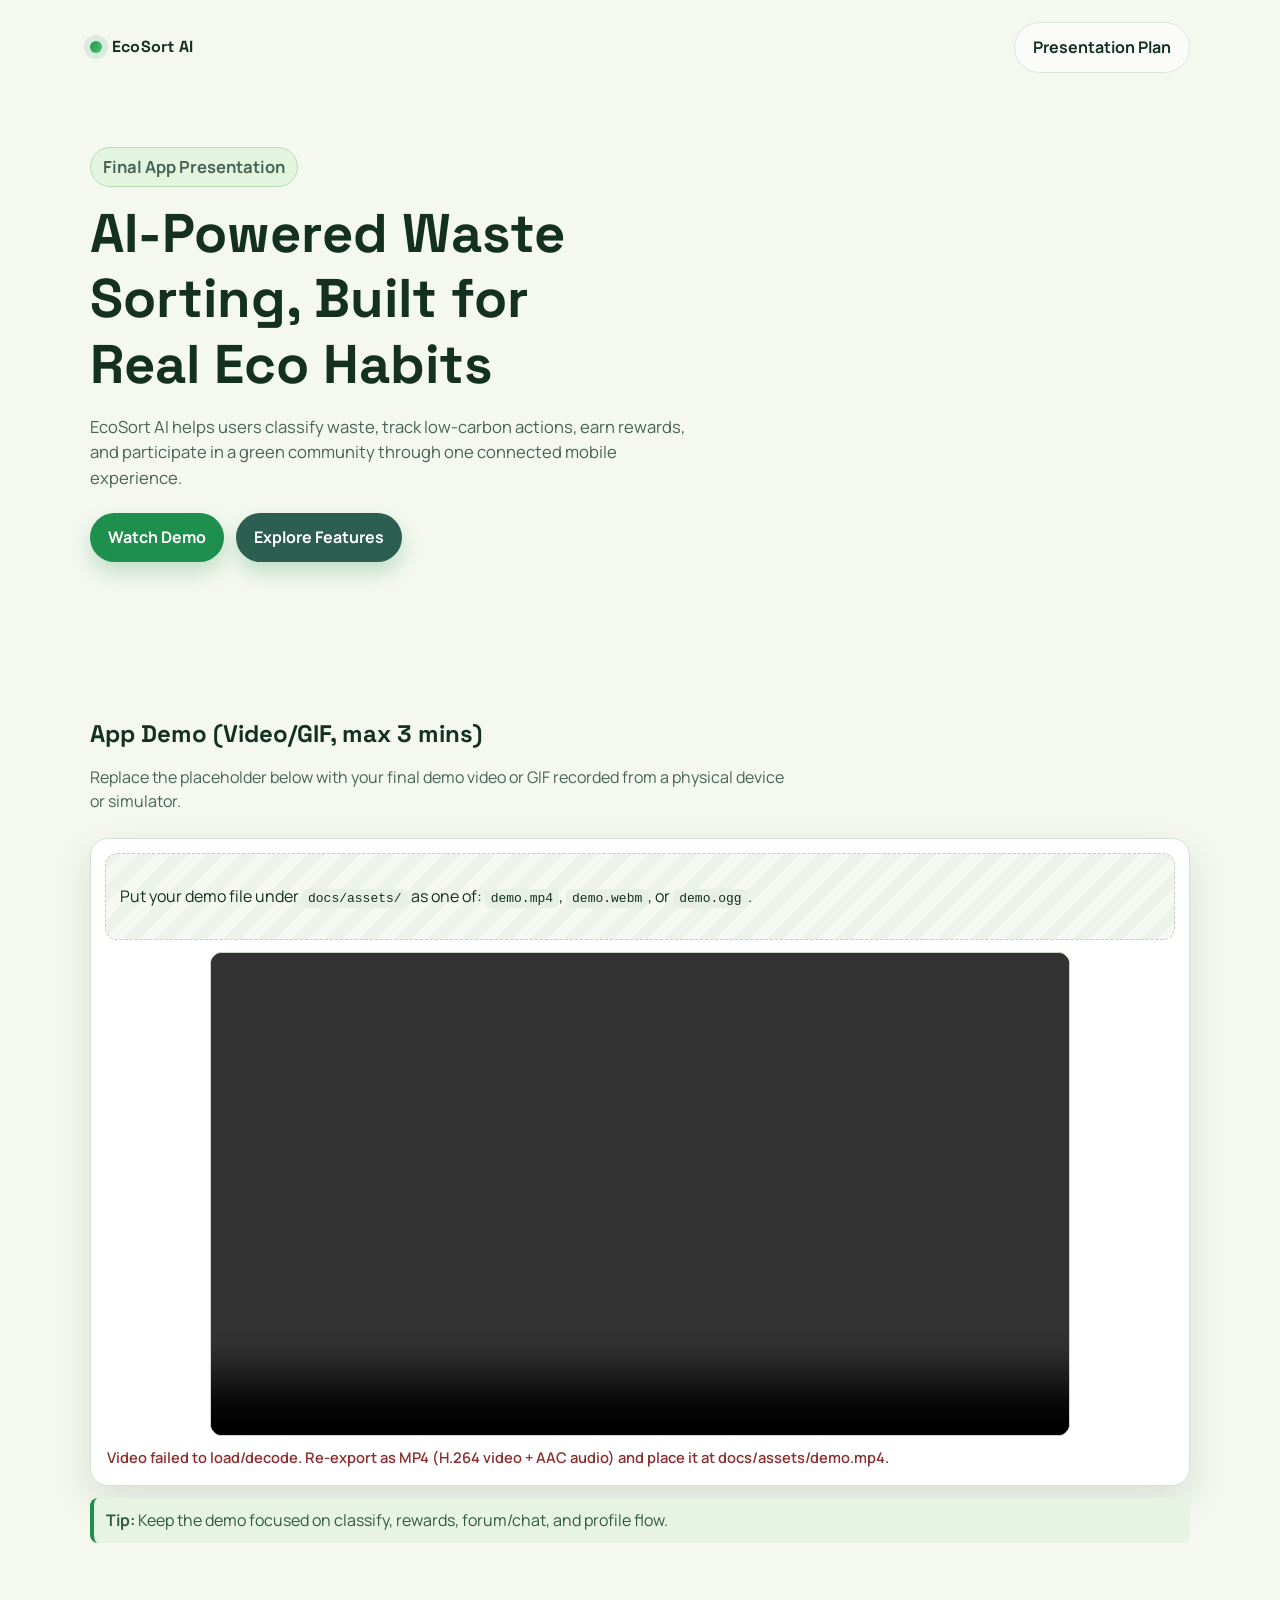
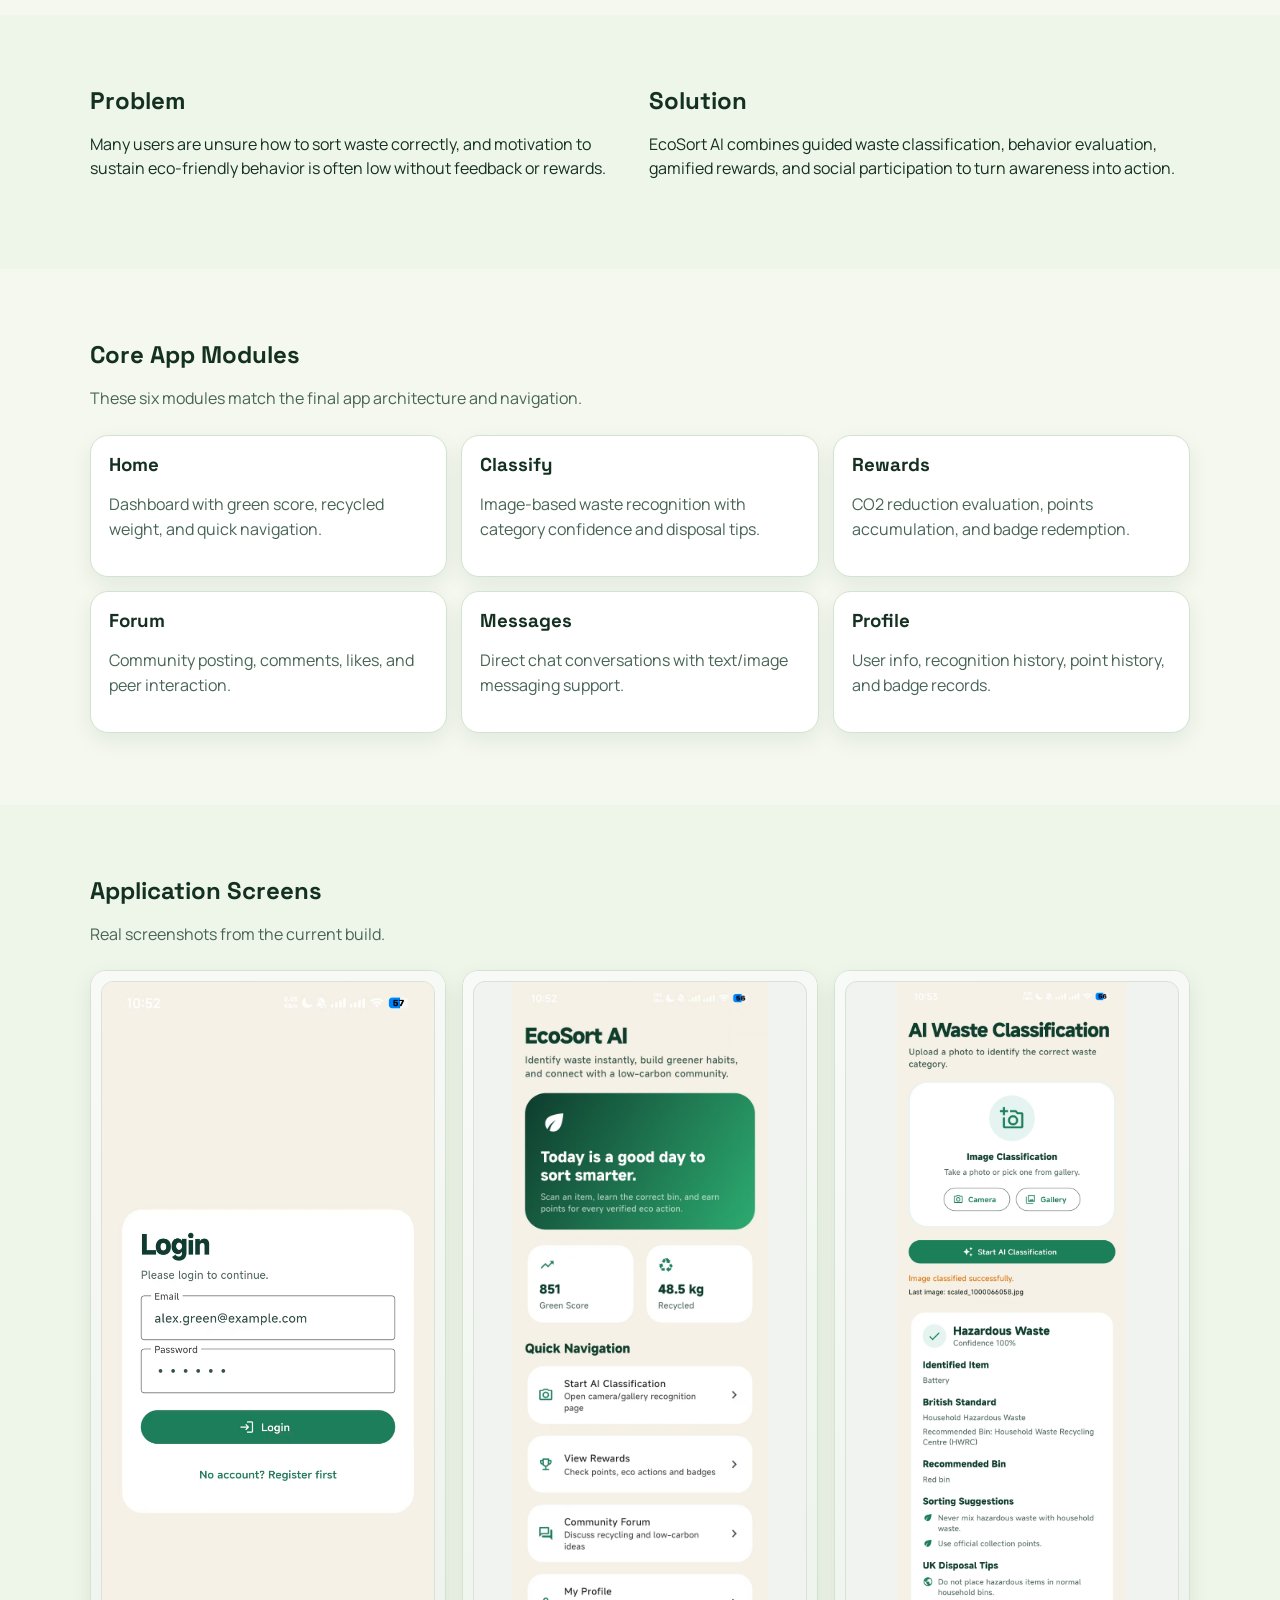
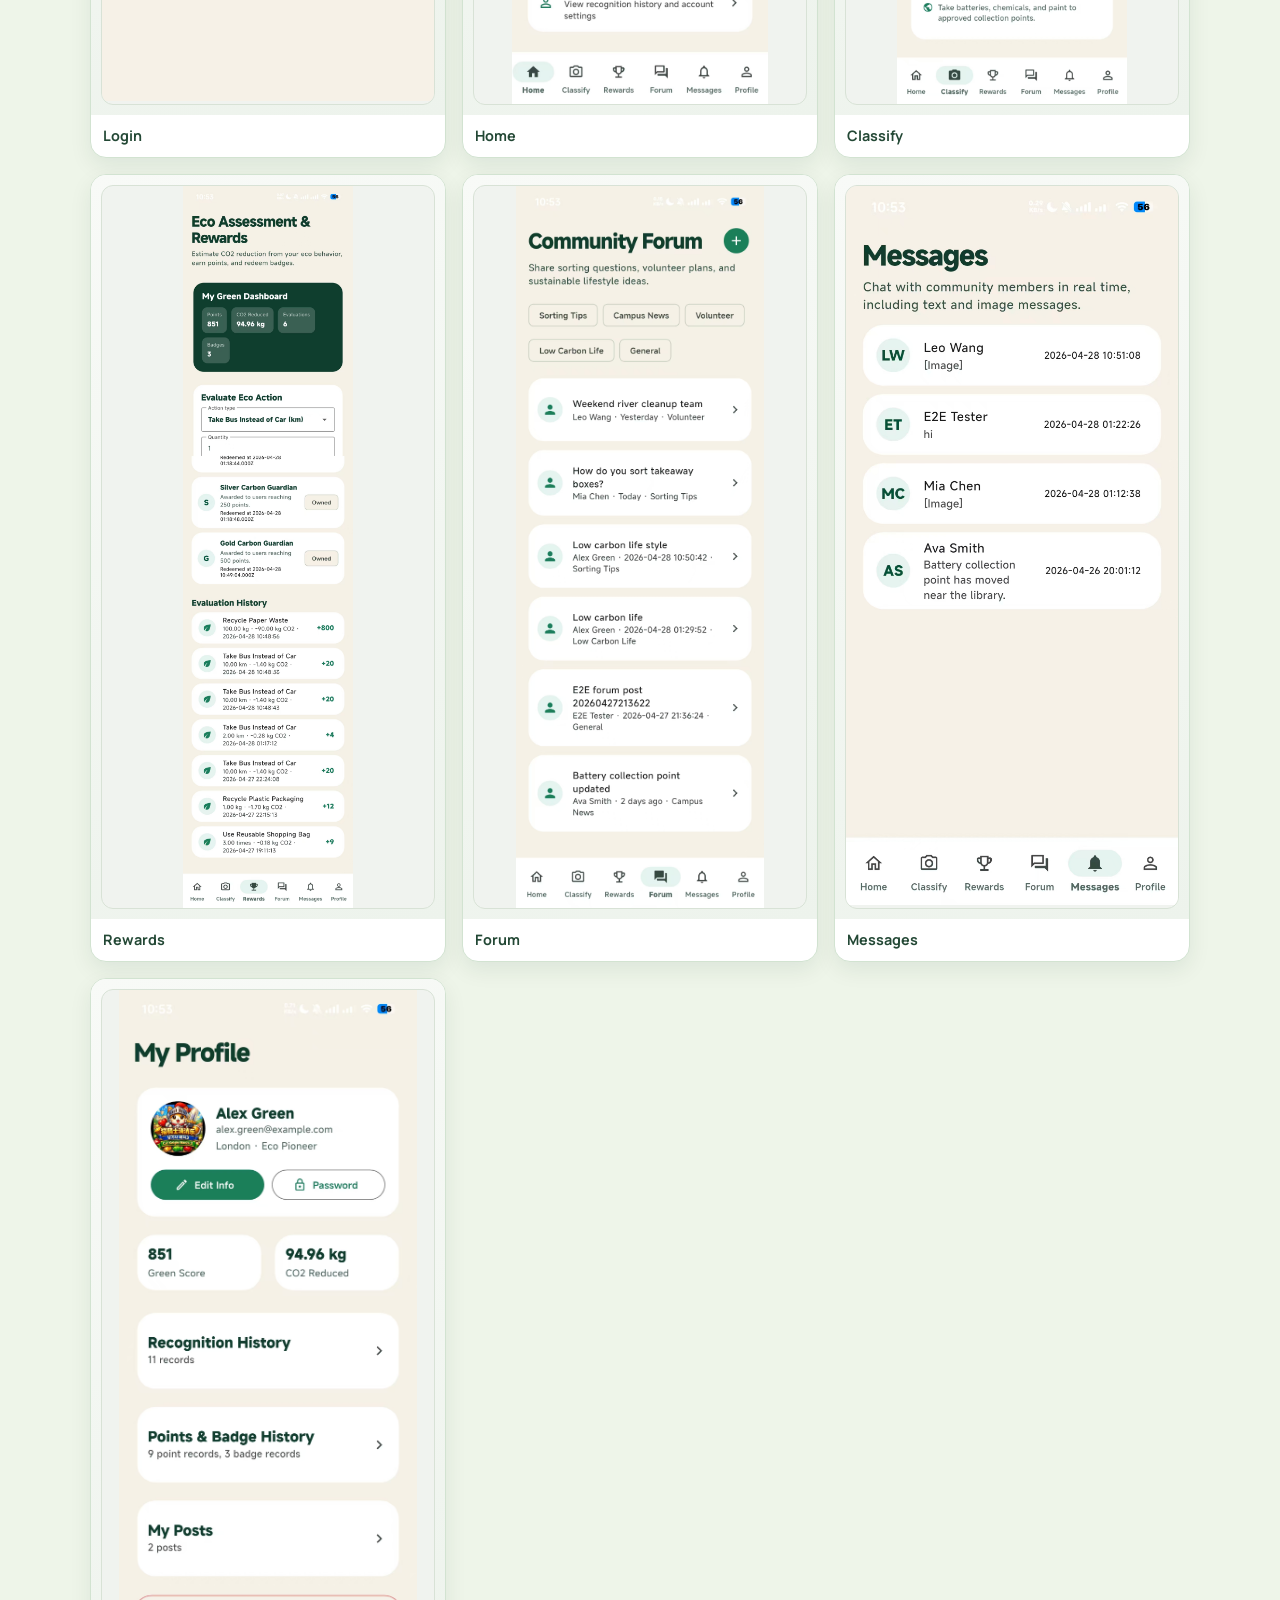
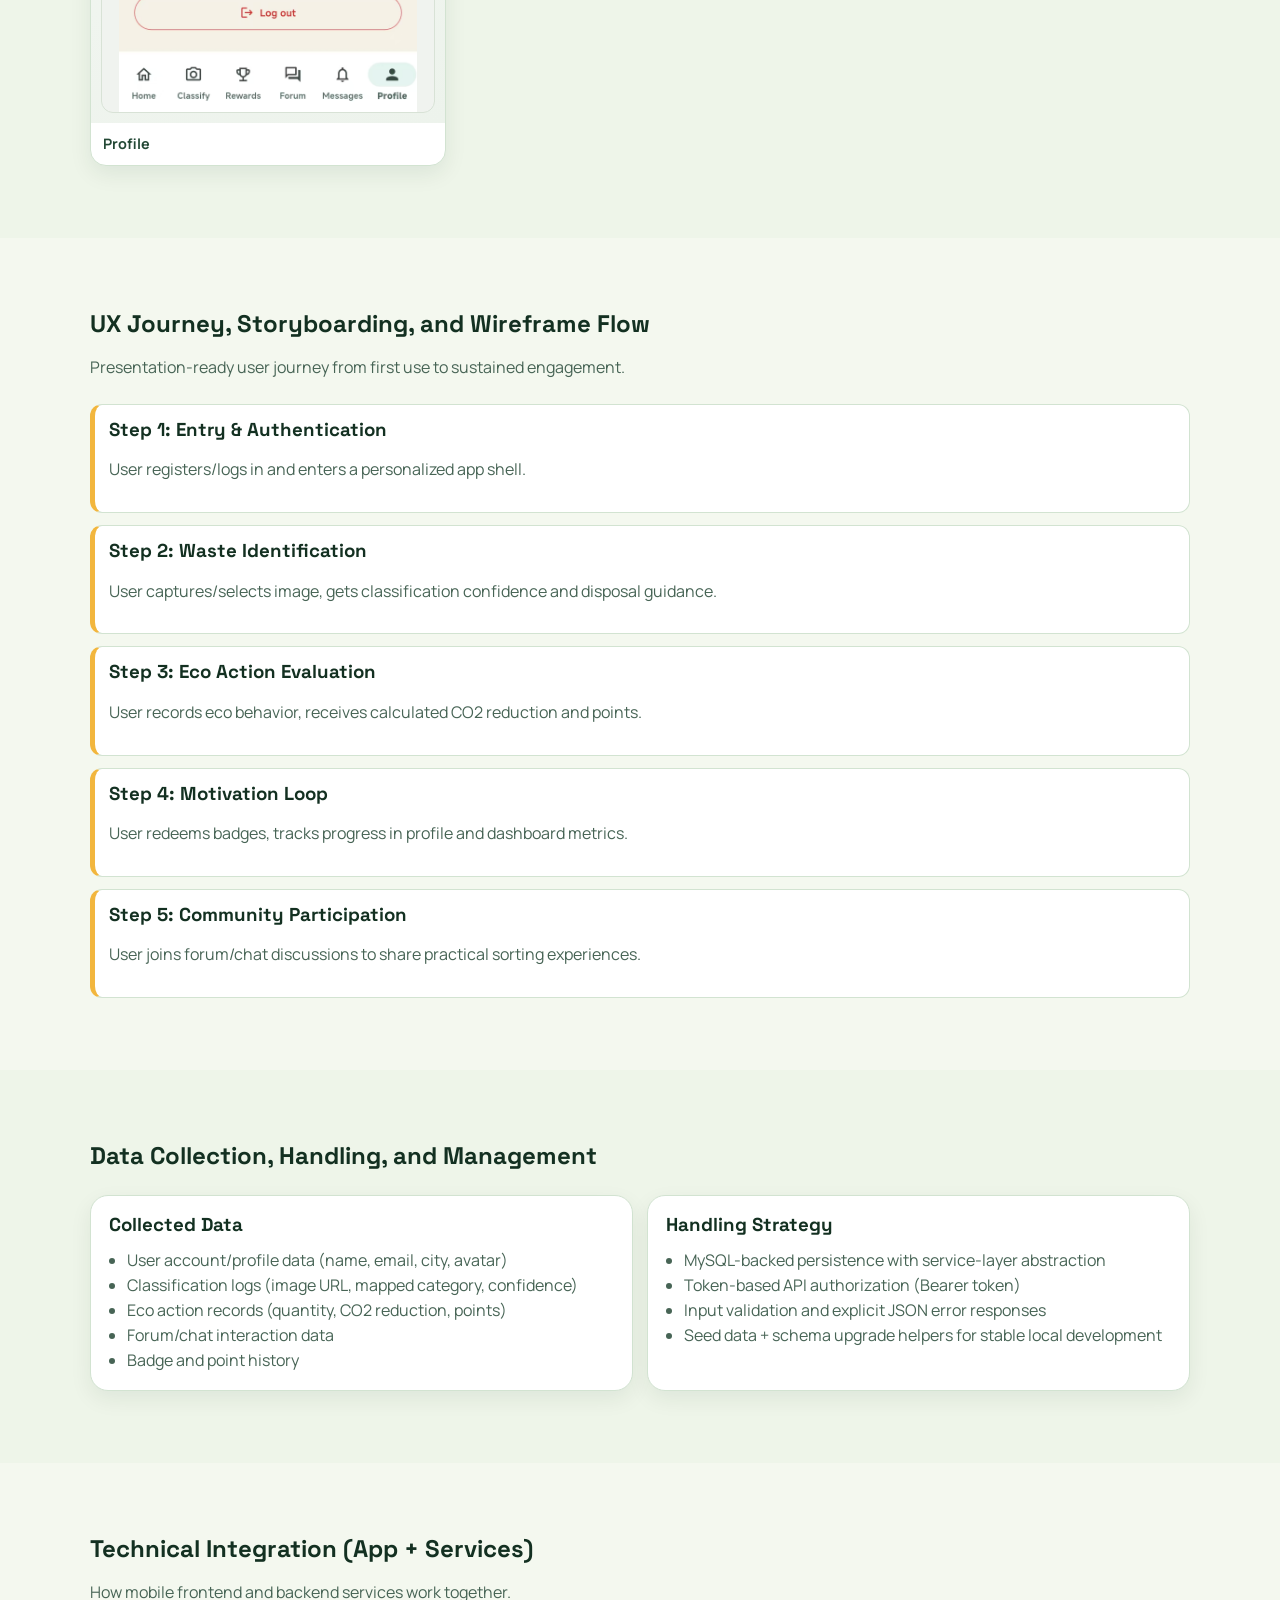
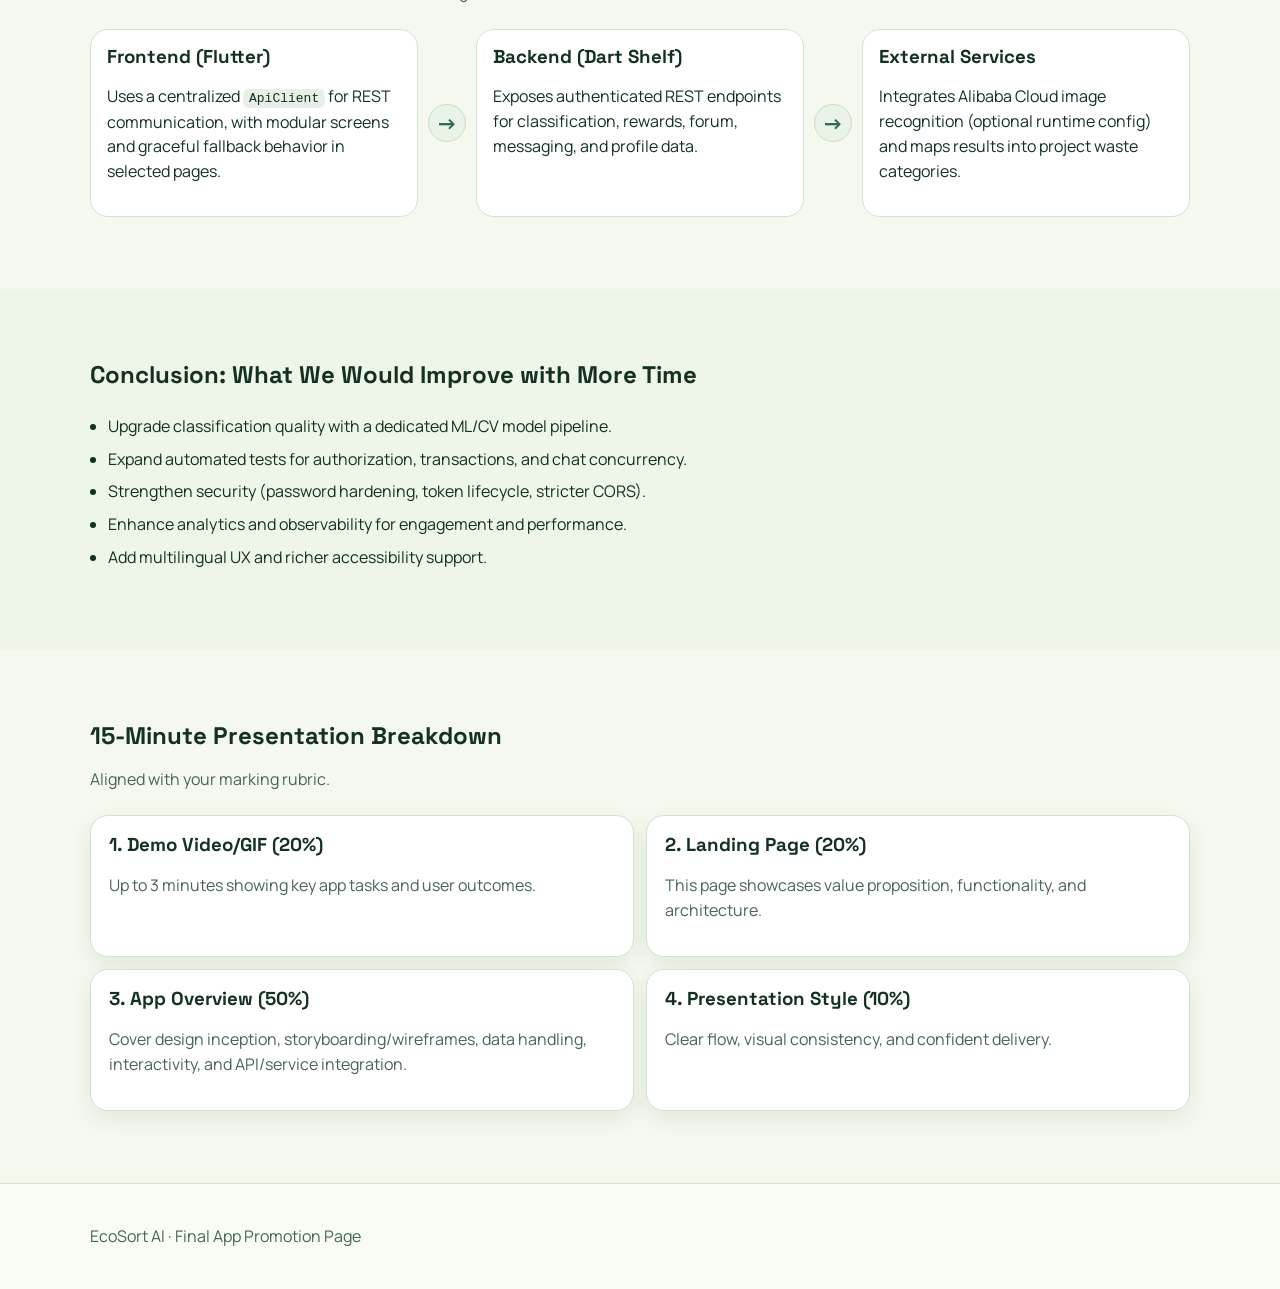
==== commit 1876d1fc: "Fix redio player bugs" ====
--- a/docs/index.html
+++ b/docs/index.html
@@ -58,9 +58,11 @@
               <code>demo.mp4</code>, <code>demo.webm</code>, or <code>demo.ogg</code>.
             </p>
           </div>
-          <video controls preload="metadata" class="demo-card__video" id="demoVideo" playsinline>
-            Your browser does not support HTML5 video.
-          </video>
+          <div class="demo-card__video-wrap">
+            <video controls preload="metadata" class="demo-card__video" id="demoVideo" playsinline>
+              Your browser does not support HTML5 video.
+            </video>
+          </div>
           <p id="demoVideoStatus" class="demo-card__status" aria-live="polite"></p>
         </div>
 
--- a/docs/styles.css
+++ b/docs/styles.css
@@ -194,6 +194,13 @@
   width: 100%;
   border-radius: 12px;
   border: 1px solid #cadbc7;
+  aspect-ratio: 16 / 9;
+  background: #0c1511;
+}
+
+.demo-card__video-wrap {
+  width: min(860px, 100%);
+  margin: 0 auto;
 }
 
 .demo-card__status {
@@ -402,4 +409,8 @@
   .section {
     padding: 54px 0;
   }
-}
+
+  .demo-card__video {
+    aspect-ratio: 4 / 3;
+  }
+}
